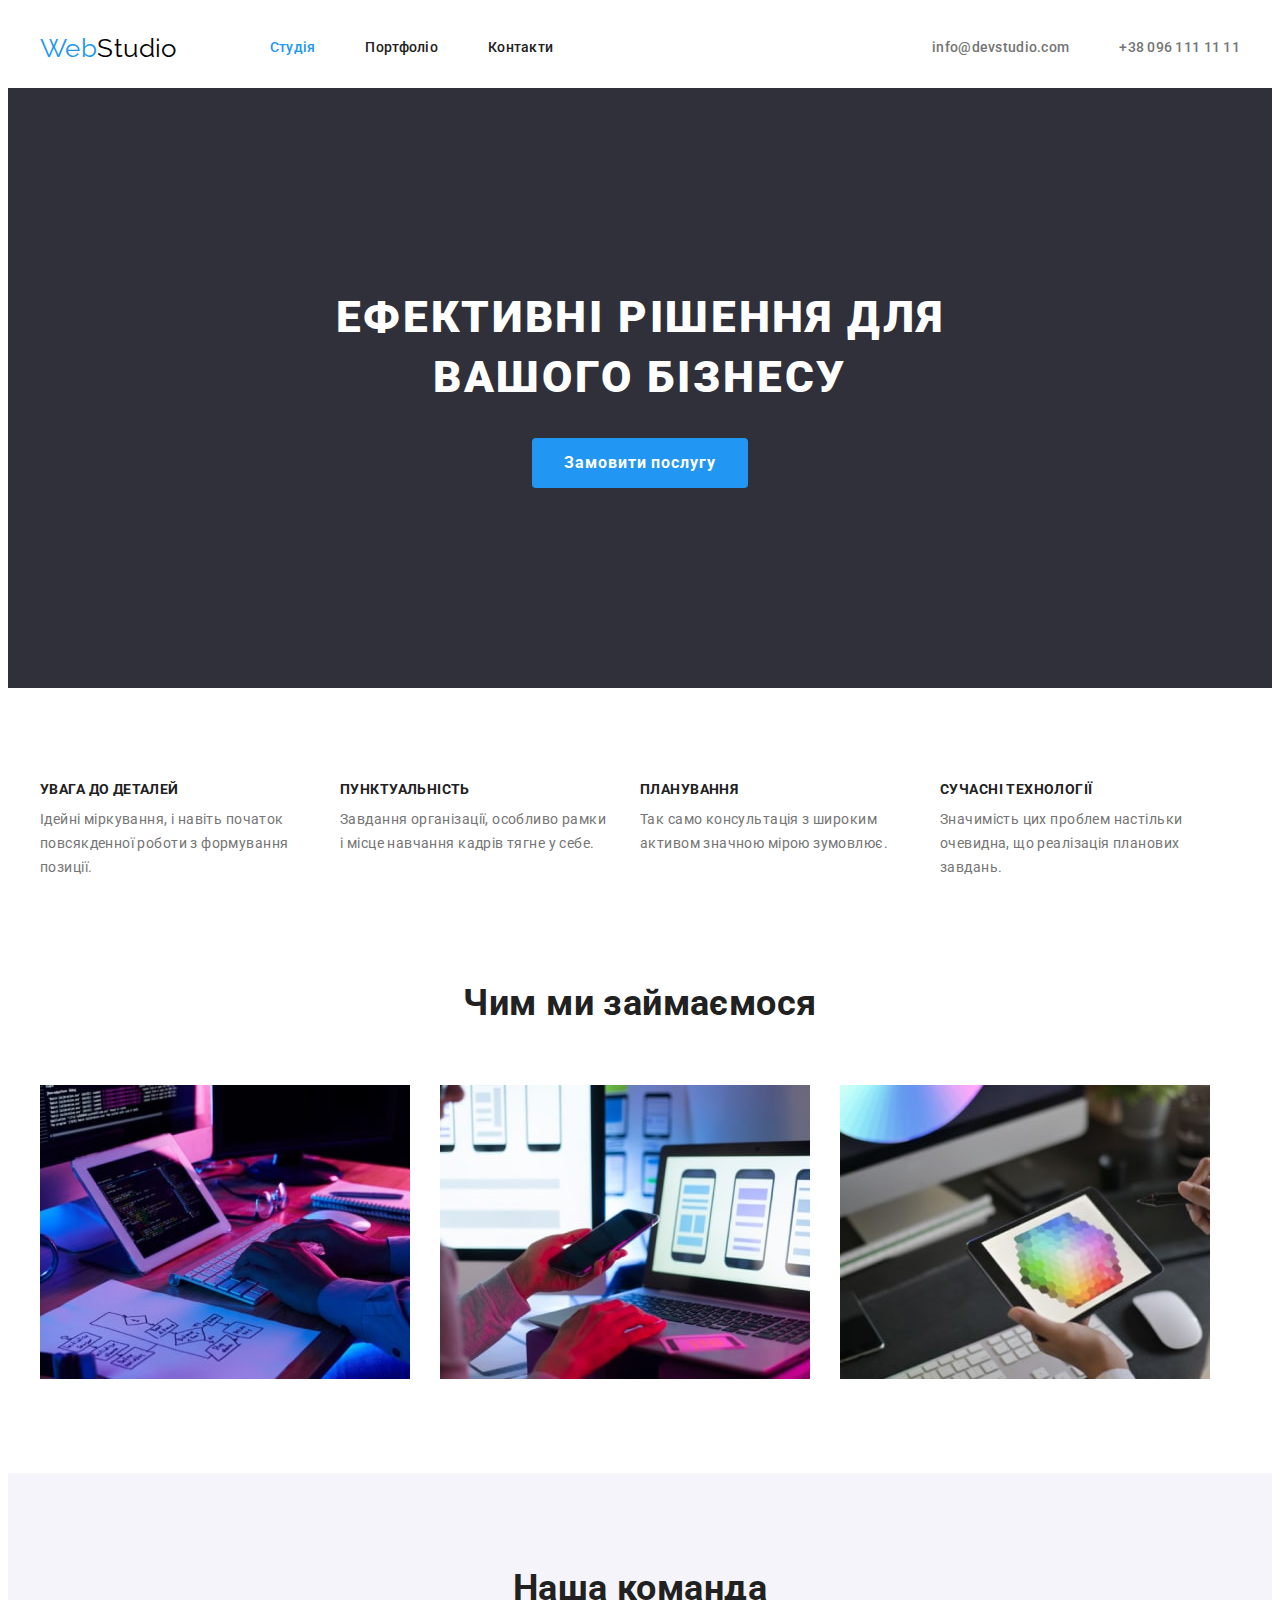
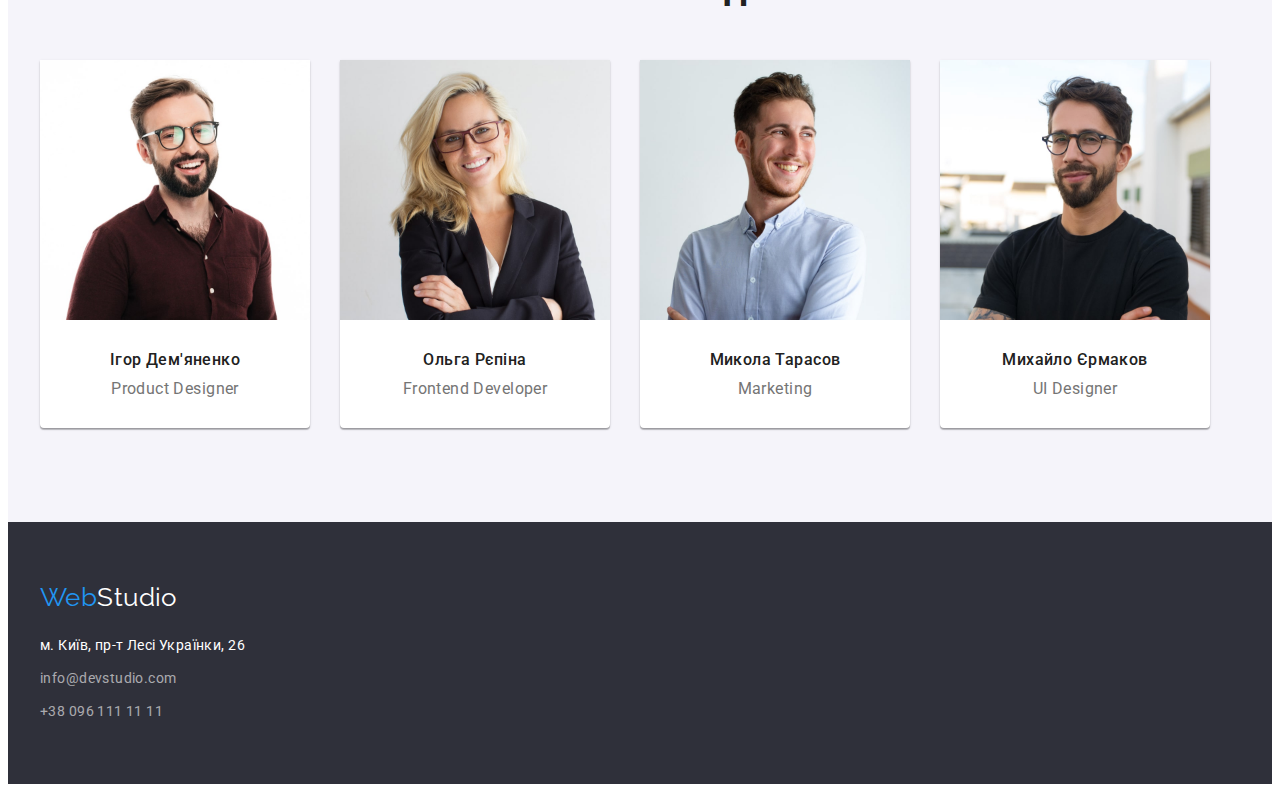
==== index.html @ bdfcc56a "Initial commit" ====
<!DOCTYPE html>
<html lang="uk">
<head>
  <meta charset="UTF-8">
  <meta http-equiv="X-UA-Compatible" content="IE=edge">
  <meta name="viewport" content="width=device-width, initial-scale=1.0">
  <title>WebStudio</title>
  <!-- шрифти -->
  <link rel="stylesheet" href="https://fonts.googleapis.com/css2?family=Raleway:wght@700&family=Roboto:wght@400;500;700;900&display=swap">
<!-- нормалізатор -->
<link rel="stylesheet" href="https://cdnjs.cloudflare.com/ajax/libs/modern-normalize/1.1.0/modern-normalize.min.css" integrity="sha512-wpPYUAdjBVSE4KJnH1VR1HeZfpl1ub8YT/NKx4PuQ5NmX2tKuGu6U/JRp5y+Y8XG2tV+wKQpNHVUX03MfMFn9Q==" crossorigin="anonymous" referrerpolicy="no-referrer" />
  <!-- стилі -->
<link rel="stylesheet" href="./css/styles.css" />
</head>
<body>
  <!-- Шапка сайту -->
    <header>
      <div class="container header">
        <a href="" lang="en" class="logo">Web<span class="logo-header">Studio</span></a>
      <nav> 
        <ul class="site-nav list">
          <li class="item"><a class="link current" href="./index.html">Студія</a></li>
          <li class="item"><a class="link" href="./portfolio.html">Портфоліо</a></li>
          <li class="item"><a class="link " href="">Контакти</a></li>
        </ul>
      </nav>
      <ul class="contacts list">
        <li class="contact"><a href="mailto:info@devstudio.com">info@devstudio.com</a></li>
        <li class="contact"> <a href="tel:+380961111111">+38 096 111 11 11</a></li>
      </ul>
      </div>   
  </header>
  <main>
    <!--герой-->
    <section class="hero">
      <div class="container">
      <h1 class="hero-title">Ефективні рішення для вашого бізнесу</h1>
      <button class="hero-button" type="button">Замовити послугу</button>
    </div>
    </section>
    <!--переваги-->
    <section class="section">
      <div class="container">
      <h2 class="visually-hidden">Переваги</h2>
      <ul class="benefits list">
        <li class="benefits-list">
          <h3 class="title">УВАГА ДО ДЕТАЛЕЙ</h3>
          <p class="text">Ідейні міркування, і навіть початок повсякденної роботи з формування позиції.</p>
        </li>
        <li class="benefits-list">
          <h3 class="title">ПУНКТУАЛЬНІСТЬ</h3>
          <p class="text">Завдання організації, особливо рамки і місце навчання кадрів тягне у себе.</p>
        </li>
        <li class="benefits-list">
          <h3 class="title">ПЛАНУВАННЯ</h3>
          <p class="text">Так само консультація з широким активом значною мірою зумовлює.</p>
        </li>
        <li class="benefits-list">
          <h3 class="title">СУЧАСНІ ТЕХНОЛОГІЇ</h3>
          <p class="text">Значимість цих проблем настільки очевидна, що реалізація планових завдань.</p>
        </li>
      </ul>
    </div>
    </section>
    <!--чим займаємось-->
    <section class="section no-padding">
      <div class="container">
      <h2 class="section-title">Чим ми займаємося</h2>
      <ul class="work-list list">
        <li class="work"><img  src="./images/work1.jpg" alt="робота1" width="370" height="294"></li>
        <li class="work"><img  src="./images/work2.jpg" alt="робота2" width="370" height="294"></li>
        <li class="work"><img  src="./images/work3.jpg" alt="робота3" width="370" height="294"></li>
      </ul>
    </div>
    </section>
    <!--співробітники-->
    <section class="section team">
      <div class="container">
      <h2 class="section-title">Наша команда</h2>
      <ul class="workers list">
        <li class="workers-job">
          <img  src="./images/worker1.jpg" alt="Ігор Дем'яненко" width="270" height="260">
          <div class="worker">
          <h3 class="title">Ігор Дем'яненко</h3>
          <p class="text" lang="en">Product Designer</p>
          </div>
        </li>
        <li class="workers-job">
          <img  src="./images/worker2.jpg" alt="Ольга Рєпіна" width="270" height="260">
          <div class="worker">
          <h3 class="title">Ольга Рєпіна</h3>
          <p class="text" lang="en">Frontend Developer</p>
        </div>
        </li>
        <li class="workers-job">
          <img  src="./images/worker3.jpg" alt="Микола Тарасов" width="270" height="260">
          <div class="worker">
          <h3 class="title">Микола Тарасов</h3>
          <p class="text" lang="en">Marketing</p>
        </div>
        </li>
        <li class="workers-job">
          <img  src="./images/worker4.jpg" alt="Михайло Єрмаков" width="270" height="260">
          <div class="worker">
          <h3 class="title">Михайло Єрмаков</h3>
          <p class="text" lang="en">UI Designer</p>
        </div>
        </li>
      </ul>
    </div>
    </section>
  </main>
  <footer>
  <footer class="footer list">
    <div class="container">
    <a href="" lang="en" class="logo">Web<span class="logo-footer">Studio</span></a>
    <address>
      <p class="address">м. Київ, пр-т Лесі Українки, 26</p>
      <ul class="footer-address list">
        <li class="mailto"><a href="mailto:info@devstudio.com">info@devstudio.com</a></li>
        <li> <a href="tel:+380961111111">+38 096 111 11 11</a></li>
      </ul>
    </address>
  </div>
  </footer>
</body>
</html>
---- css/styles.css ----
:root {
  --primary-text-color: #212121;
  --title-text-color: #757575;
  --accent-color: #2196F3;
  --second-text-color: #FFFFFF;
  --primary-background-color: #FFFFFF;
  --accent-background-color: #2F303A;
  --second-background-color: #F5F4FA;
}
body {
  background-color: var(--primary-background-color);
  color: var(--primary-text-color);
  font-family: Roboto, sans-serif;
font-size: 14px;
line-height: 1.71;
  letter-spacing: 0.03em;
}
h1, h2, h3, p {
  padding: 0;
  margin: 0;
}
.list {
  list-style: none;
  padding: 0;
  margin: 0;
}
.container {
  width: 1200px;
  padding-left: 15px;
  padding-right: 15px;
  margin: 0 auto;
}
img {
  display: block;
  max-width: 100%;
  height: auto;
}
/* шапка сайту */
.line {
  border-bottom: 1px solid #ECECEC;
  box-shadow: rgba(0, 0, 0, 0.25);
}
.header {
  display: flex;
  align-items: center; 
}
.logo {
color: var(--accent-color);
text-decoration: none;
font-family: 'Raleway';
font-size: 26px;
line-height: 1.19;
}
.logo-header {
  color: #000000;
  padding-top: 24px;
  padding-bottom: 25px;
}
/* навігація */
.site-nav {
  display: flex;
  margin-left: 93px;
}
.site-nav .item + .item {
  margin-left: 50px;
}
.site-nav .link {
  display: block;
  padding-top: 32px;
  padding-bottom: 32px;

  color: var(--primary-text-color);
  text-decoration: none;
  font-weight: 500;
  line-height: 1.14;
  letter-spacing: 0.02em;
}
.site-nav .link:hover, 
.site-nav .link:focus {
  color: var(--accent-color);
}
.site-nav .link.current {
  color: var(--accent-color);
}
.contacts {
  display: flex;
  margin-left: auto;
}

.contacts .contact + .contact {
  margin-left: 50px;
}
.contacts a {
  display: block;
padding-top: 32px;
padding-bottom: 32px;

  color: var(--title-text-color);
  text-decoration: none;
font-weight: 500;
line-height: 1.14;
letter-spacing: 0.02em;
}
.contacts a:hover,
.contacts a:focus {
  color: var(--accent-color);
}
/* герой */
.section {
  padding: 94px 0;
}
.section.no-padding {
padding-top: 0;
}
.hero {
  background-color: var(--accent-background-color);
  text-align: center;
  padding-top: 200px;
  padding-bottom: 200px;
}
.hero-title {
margin-left: auto;
margin-right: auto;
width: 696px;

  text-align: center;
  color: #FFFFFF;
  font-weight: 900;
font-size: 44px;
line-height: 1.36;
letter-spacing: 0.06em;
text-transform: uppercase;
margin-bottom: 30px;
}
.hero-button {
  color: var(--second-text-color);
  background-color: var(--accent-color);
  cursor: pointer;
  font-family: inherit;
  font-weight: 700;
font-size: 16px;
line-height: 1.88;
letter-spacing: 0.06em;
text-align: center;
min-width: 216px;;
border-radius: 4px;
padding: 10px 32px;
border: 0 solid transparent;
}
.hero-button:hover,
.hero-button:focus {
  color: var(--primary-text-color);
  background-color: var(--second-background-color);
}

/* переваги */
.visually-hidden{
  position: absolute;
  white-space: nowrap;
  width: 1px;
  height: 1px;
  overflow: hidden;
  border: 0;
  padding: 0;
  clip: rect(0 0 0 0);
  clip-path: inset(50%);
  margin: -1px;
}
.section-title {
  color: var(--primary-text-color);
font-size: 36px;
text-align: center;
margin-bottom: 50px;
}
.benefits {
  display: flex;
  /* flex-wrap: wrap; */
} 
.benefits-list {
  width: 270px;
}
.benefits .benefits-list + .benefits-list{
  margin-left: 30px;
}
.benefits .title {
  color: var(--primary-text-color);
  font-size: 14px;
  line-height: 1.14;
  margin-bottom: 10px;
}
.benefits .text {
color: var(--title-text-color);
}

/* чим займаємось */
.work-list {
  display: flex;
}
.work-list .work:not(:last-child) {
  margin-right: 30px;
}
/* співробітники */

.team {
  background-color: var(--second-background-color);
  text-align: center;
  font-size: 16px;
  line-height: 1.19;
}
.workers {
  display: flex;
  flex-wrap: wrap;
}
.workers-job {
background-color: var(--primary-background-color);
width: 270px;
box-shadow: 0px 1px 3px rgba(0, 0, 0, 0.12), 0px 1px 1px rgba(0, 0, 0, 0.14), 0px 2px 1px rgba(0, 0, 0, 0.2);
border-radius: 0px 0px 4px 4px;
}
.workers-job:not(:last-child) {
  margin-right: 30px;
}
.workers .worker {
padding-top: 30px;
padding-bottom: 30px;
}
.workers .title {
  color: var(--primary-text-color);
  font-weight: 500;
  font-size: 16px;
  margin-bottom: 10px;
}
.workers .text {
  color: var(--title-text-color);
}
/* портфоліо */
.auth-nav {
  display: flex;
  align-items: center;
  margin-bottom: 50px;
  justify-content: center;
}
.auth-nav  .nav + .nav {
  margin-left: 8px;
}
.button {
  color: var(--primary-text-color);
  background-color: var(--second-background-color);
  cursor: pointer;
  font-family: inherit;
font-weight: 500;
font-size: 16px;
line-height: 1.62;
letter-spacing: 0.03em;
text-align: center;
min-width: 73px;;
border-radius: 4px;
padding: 6px 22px;
border: 0 solid transparent;
}
.button:hover, 
.button:focus {
  color: var(--second-text-color);
  background-color: var(--accent-color);
}
.example {
  display: flex;
  flex-wrap: wrap;
  text-align: left;
}
.example-job {
  width: 370px;
  background-color: var(--primary-background-color);
  border: 1px solid #EEEEEE;
}
.example-job .content {
padding: 20px 24px;
}
.example-job:not(:nth-child(3n)) {
  margin-right: 30px;
}
.example-job:not(:nth-last-child(-n + 3)) {
  margin-bottom: 30px;
}
.example .title {
  color: var(--primary-text-color);
font-size: 18px;
line-height: 2;
letter-spacing: 0.06em;
margin-bottom: 4px;
}
.example .text {
font-size: 16px;
line-height: 1.88;
color: var(--title-text-color);
}
/* футер */
.footer {
  background-color: var(--accent-background-color);
  padding-top: 60px;
  padding-bottom: 60px;
}
.logo-footer {
  color: var(--second-text-color);
  text-decoration: none;
}
.address {
  color: var(--second-text-color);
  font-style: normal;
  line-height: 1.71;
  margin-top: 20px ;
  margin-bottom: 9px;
}

.footer-address a {
  color: rgba(255, 255, 255, 0.6);
  text-decoration: none;
  font-style: normal;
  line-height: 1.71;
}
.footer-address .mailto {
  margin-bottom: 9px;
}
.footer-address a:hover,
.footer-address a:focus {
  color: var(--accent-color);
}
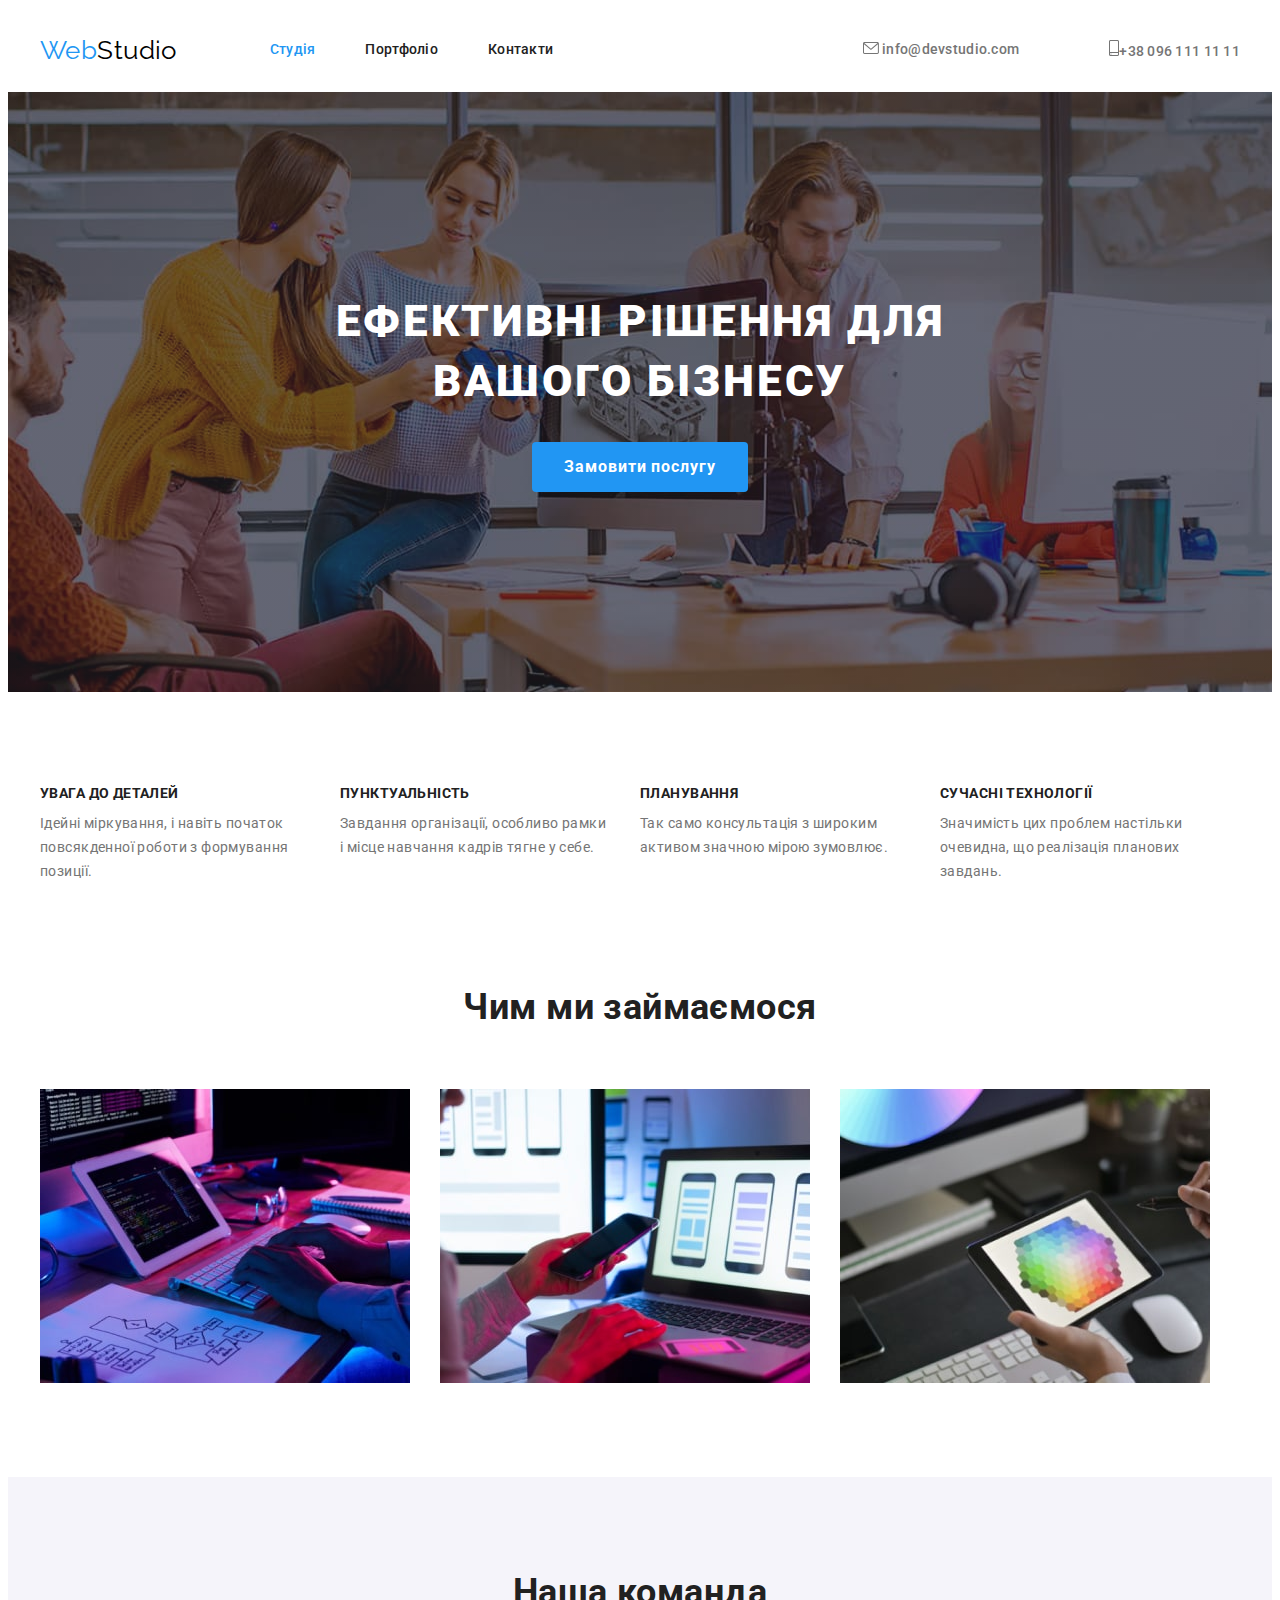
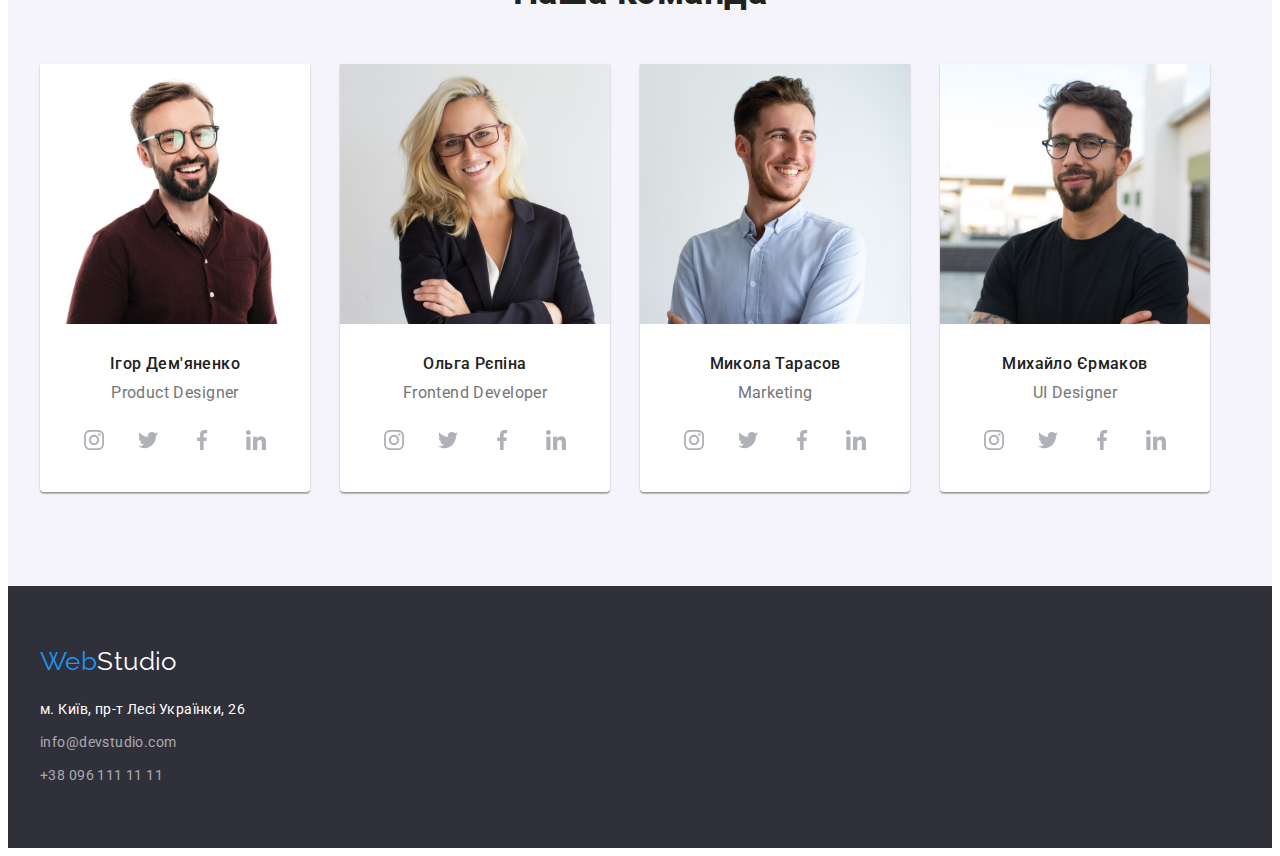
==== commit 3281fb99: "додає іконки" ====
--- a/index.html
+++ b/index.html
@@ -25,8 +25,15 @@
         </ul>
       </nav>
       <ul class="contacts list">
-        <li class="contact"><a href="mailto:info@devstudio.com">info@devstudio.com</a></li>
-        <li class="contact"> <a href="tel:+380961111111">+38 096 111 11 11</a></li>
+        <li class="contact"><a href="mailto:info@devstudio.com">
+          <svg class="envelopep" width="16" height="12">
+          <use href="/images/icons.svg#icon-envelopep-hover"></use>
+        </svg> info@devstudio.com</a></li>
+        <li class="contact"> <a href="tel:+380961111111">
+          <svg class="smartphone" width="10" height="16">
+          <use href="/images/icons.svg#icon-smartphone"></use>
+        </svg>+38 096 111 11 11</a>
+        </li>
       </ul>
       </div>   
   </header>
@@ -83,6 +90,60 @@
           <div class="worker">
           <h3 class="title">Ігор Дем'яненко</h3>
           <p class="text" lang="en">Product Designer</p>
+          <ul class="socials list">
+            <li class="socials-item">
+              <a
+                class="socials-link link"
+                href="https://instagram.com"
+                target="_blank"
+                rel="noopener noreferrer"
+                aria-label="instagram icon"
+              >
+                <svg class="socials-icon" width="20" height="20">
+                  <use href="./images/icons.svg#icon-instagram"></use>
+                </svg>
+              </a>
+            </li>
+            <li class="socials-item">
+              <a
+                class="socials-link link"
+                href="https://twitter.com"
+                aria-label="Twitter icon"
+                target="_blank"
+                rel="noopener noreferrer"
+              >
+                <svg class="socials-icon" width="20" height="20">
+                  <use href="./images/icons.svg#icon-twitter"></use>
+                </svg>
+              </a>
+            </li>
+            <li class="socials-item">
+              <a
+                class="socials-link link"
+                href="https://facebook.com"
+                aria-label="Facebook icon"
+                target="_blank"
+                rel="noopener noreferrer"
+              >
+                <svg class="socials-icon" width="20" height="20">
+                  <use href="./images/icons.svg#icon-facebook"></use>
+                </svg>
+              </a>
+            </li>
+            <li class="socials-item">
+              <a
+                class="socials-link link"
+                href="https://linkedin.com"
+                aria-label="LinkedIn icon"
+                target="_blank"
+                rel="noopener noreferrer"
+              >
+                <svg class="socials-icon" width="20" height="20">
+                  <use href="./images/icons.svg#icon-linkedin"></use>
+                </svg>
+              </a>
+            </li>
+          </ul>
           </div>
         </li>
         <li class="workers-job">
@@ -90,6 +151,60 @@
           <div class="worker">
           <h3 class="title">Ольга Рєпіна</h3>
           <p class="text" lang="en">Frontend Developer</p>
+          <ul class="socials list">
+            <li class="socials-item">
+              <a
+                class="socials-link link"
+                href="https://instagram.com"
+                target="_blank"
+                rel="noopener noreferrer"
+                aria-label="instagram icon"
+              >
+                <svg class="socials-icon" width="20" height="20">
+                  <use href="./images/icons.svg#icon-instagram"></use>
+                </svg>
+              </a>
+            </li>
+            <li class="socials-item">
+              <a
+                class="socials-link link"
+                href="https://twitter.com"
+                aria-label="Twitter icon"
+                target="_blank"
+                rel="noopener noreferrer"
+              >
+                <svg class="socials-icon" width="20" height="20">
+                  <use href="./images/icons.svg#icon-twitter"></use>
+                </svg>
+              </a>
+            </li>
+            <li class="socials-item">
+              <a
+                class="socials-link link"
+                href="https://facebook.com"
+                aria-label="Facebook icon"
+                target="_blank"
+                rel="noopener noreferrer"
+              >
+                <svg class="socials-icon" width="20" height="20">
+                  <use href="./images/icons.svg#icon-facebook"></use>
+                </svg>
+              </a>
+            </li>
+            <li class="socials-item">
+              <a
+                class="socials-link link"
+                href="https://linkedin.com"
+                aria-label="LinkedIn icon"
+                target="_blank"
+                rel="noopener noreferrer"
+              >
+                <svg class="socials-icon" width="20" height="20">
+                  <use href="./images/icons.svg#icon-linkedin"></use>
+                </svg>
+              </a>
+            </li>
+          </ul>
         </div>
         </li>
         <li class="workers-job">
@@ -97,6 +212,60 @@
           <div class="worker">
           <h3 class="title">Микола Тарасов</h3>
           <p class="text" lang="en">Marketing</p>
+          <ul class="socials list">
+            <li class="socials-item">
+              <a
+                class="socials-link link"
+                href="https://instagram.com"
+                target="_blank"
+                rel="noopener noreferrer"
+                aria-label="instagram icon"
+              >
+                <svg class="socials-icon" width="20" height="20">
+                  <use href="./images/icons.svg#icon-instagram"></use>
+                </svg>
+              </a>
+            </li>
+            <li class="socials-item">
+              <a
+                class="socials-link link"
+                href="https://twitter.com"
+                aria-label="Twitter icon"
+                target="_blank"
+                rel="noopener noreferrer"
+              >
+                <svg class="socials-icon" width="20" height="20">
+                  <use href="./images/icons.svg#icon-twitter"></use>
+                </svg>
+              </a>
+            </li>
+            <li class="socials-item">
+              <a
+                class="socials-link link"
+                href="https://facebook.com"
+                aria-label="Facebook icon"
+                target="_blank"
+                rel="noopener noreferrer"
+              >
+                <svg class="socials-icon" width="20" height="20">
+                  <use href="./images/icons.svg#icon-facebook"></use>
+                </svg>
+              </a>
+            </li>
+            <li class="socials-item">
+              <a
+                class="socials-link link"
+                href="https://linkedin.com"
+                aria-label="LinkedIn icon"
+                target="_blank"
+                rel="noopener noreferrer"
+              >
+                <svg class="socials-icon" width="20" height="20">
+                  <use href="./images/icons.svg#icon-linkedin"></use>
+                </svg>
+              </a>
+            </li>
+          </ul>
         </div>
         </li>
         <li class="workers-job">
@@ -104,6 +273,60 @@
           <div class="worker">
           <h3 class="title">Михайло Єрмаков</h3>
           <p class="text" lang="en">UI Designer</p>
+          <ul class="socials list">
+            <li class="socials-item">
+              <a
+                class="socials-link link"
+                href="https://instagram.com"
+                target="_blank"
+                rel="noopener noreferrer"
+                aria-label="instagram icon"
+              >
+                <svg class="socials-icon" width="20" height="20">
+                  <use href="./images/icons.svg#icon-instagram"></use>
+                </svg>
+              </a>
+            </li>
+            <li class="socials-item">
+              <a
+                class="socials-link link"
+                href="https://twitter.com"
+                aria-label="Twitter icon"
+                target="_blank"
+                rel="noopener noreferrer"
+              >
+                <svg class="socials-icon" width="20" height="20">
+                  <use href="./images/icons.svg#icon-twitter"></use>
+                </svg>
+              </a>
+            </li>
+            <li class="socials-item">
+              <a
+                class="socials-link link"
+                href="https://facebook.com"
+                aria-label="Facebook icon"
+                target="_blank"
+                rel="noopener noreferrer"
+              >
+                <svg class="socials-icon" width="20" height="20">
+                  <use href="./images/icons.svg#icon-facebook"></use>
+                </svg>
+              </a>
+            </li>
+            <li class="socials-item">
+              <a
+                class="socials-link link"
+                href="https://linkedin.com"
+                aria-label="LinkedIn icon"
+                target="_blank"
+                rel="noopener noreferrer"
+              >
+                <svg class="socials-icon" width="20" height="20">
+                  <use href="./images/icons.svg#icon-linkedin"></use>
+                </svg>
+              </a>
+            </li>
+          </ul>
         </div>
         </li>
       </ul>
--- a/css/styles.css
+++ b/css/styles.css
@@ -6,6 +6,7 @@
   --primary-background-color: #FFFFFF;
   --accent-background-color: #2F303A;
   --second-background-color: #F5F4FA;
+  --hero-background-color: #C4C4C4;
 }
 body {
   background-color: var(--primary-background-color);
@@ -84,7 +85,9 @@
 }
 .contacts {
   display: flex;
+  gap: 40px;
   margin-left: auto;
+  align-items: center;
 }
 
 .contacts .contact + .contact {
@@ -105,6 +108,21 @@
 .contacts a:focus {
   color: var(--accent-color);
 }
+
+.contact {
+  display: flex;
+  align-items: center;
+  gap: 10px;
+}
+
+.envelopep, .smartphone {
+  fill: currentColor;
+}
+/* .header-group {
+  display: flex;
+  align-items: center;
+  gap: 40px;
+} */
 /* герой */
 .section {
   padding: 94px 0;
@@ -113,10 +131,21 @@
 padding-top: 0;
 }
 .hero {
-  background-color: var(--accent-background-color);
+  max-width: 1600px;
+  background-color: var(--hero-background-color);
+  background-image: linear-gradient(to right, rgba(47, 48, 58, 0.4), 
+  rgba(47, 48, 58, 0.4)),
+  url(../images/hero.jpg);
+  background-repeat: no-repeat;
+  background-position: center;
+  background-size: cover;
+
+  margin: auto;
   text-align: center;
   padding-top: 200px;
   padding-bottom: 200px;
+
+  
 }
 .hero-title {
 margin-left: auto;
@@ -233,6 +262,35 @@
 .workers .text {
   color: var(--title-text-color);
 }
+
+.socials {
+  display: flex;
+  justify-content: center;
+  align-items: center;
+  gap: 10px;
+  margin-top: 16px;
+}
+
+.socials-link {
+  display: flex;
+  justify-content: center;
+  align-items: center;
+  width: 44px;
+  height: 44px;
+  border-radius: 50%;
+  background-color: var(--primary-background-color);
+  color: #AFB1B8;
+}
+
+.socials-link:hover,
+.socials-link:focus {
+  background-color: var(--accent-color);
+  color: var(--primary-background-color);
+}
+
+.socials-icon {
+  fill: currentColor;
+}
 /* портфоліо */
 .auth-nav {
   display: flex;
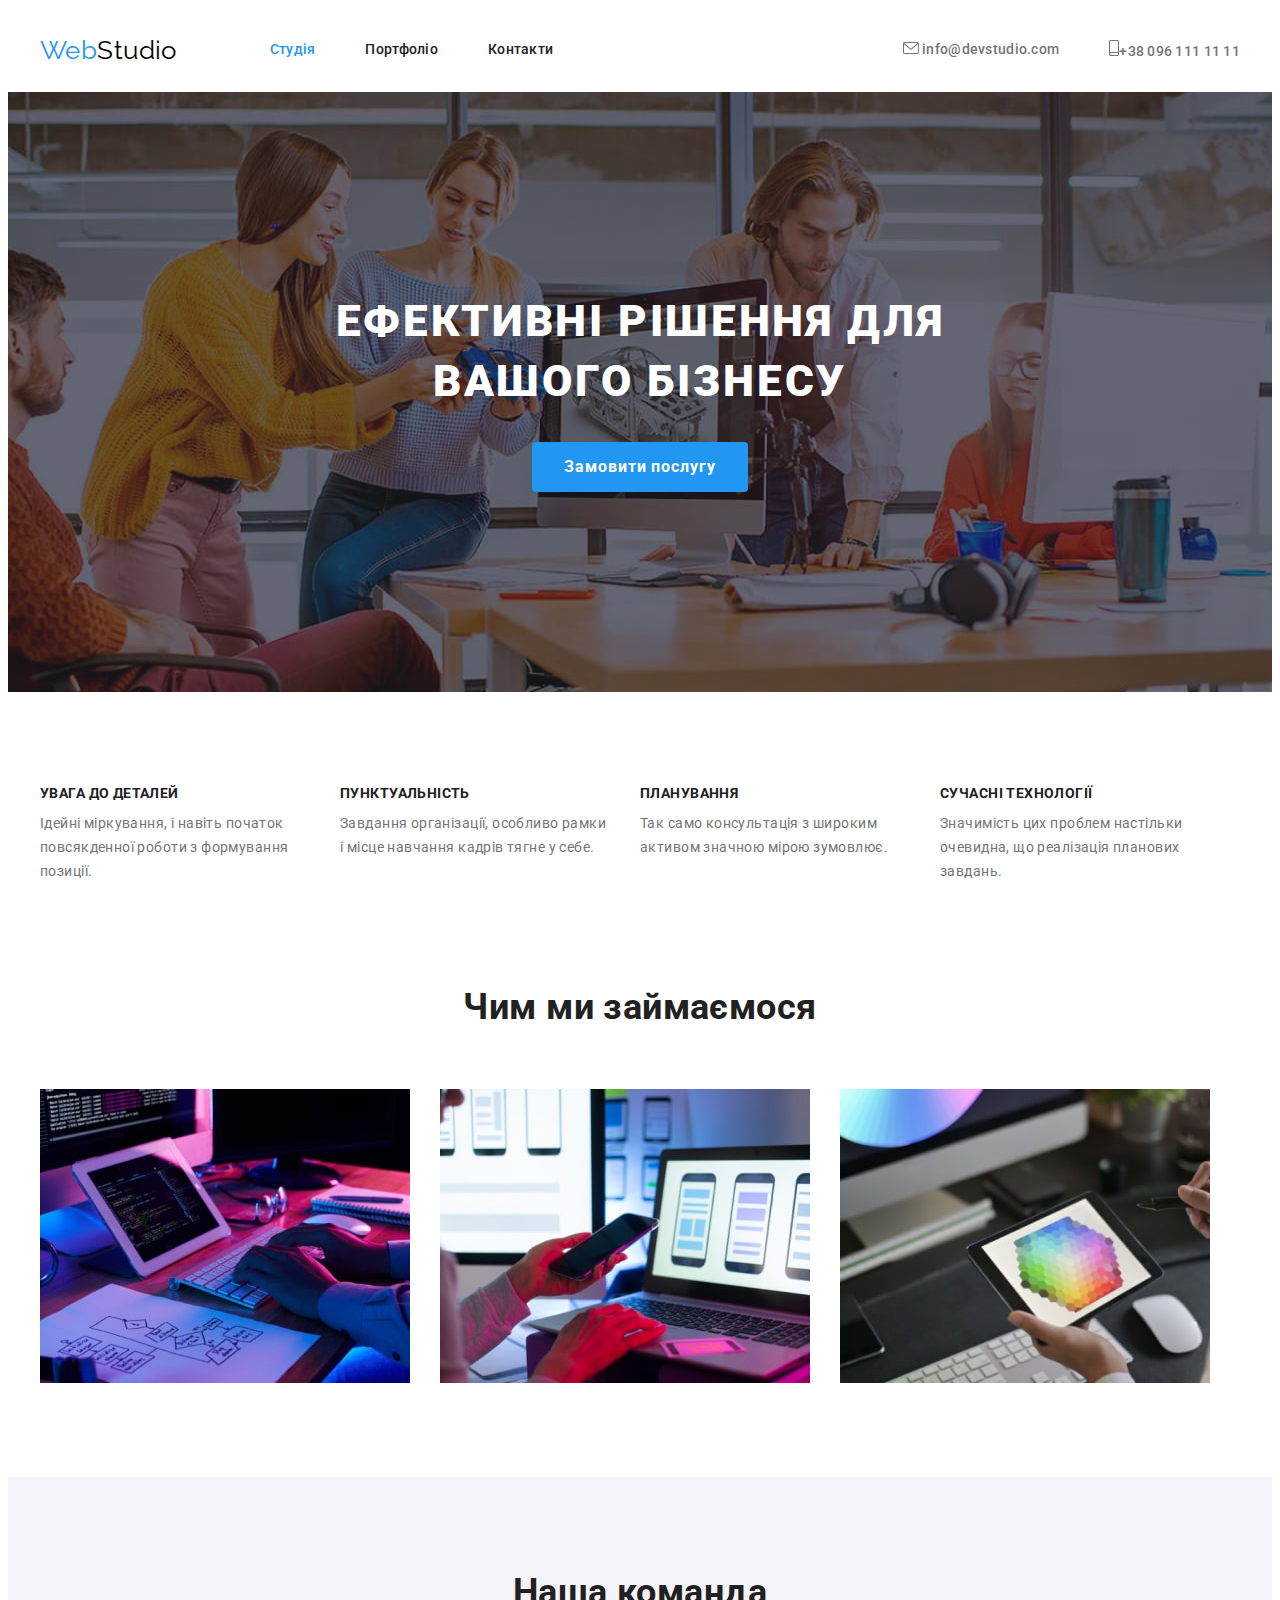
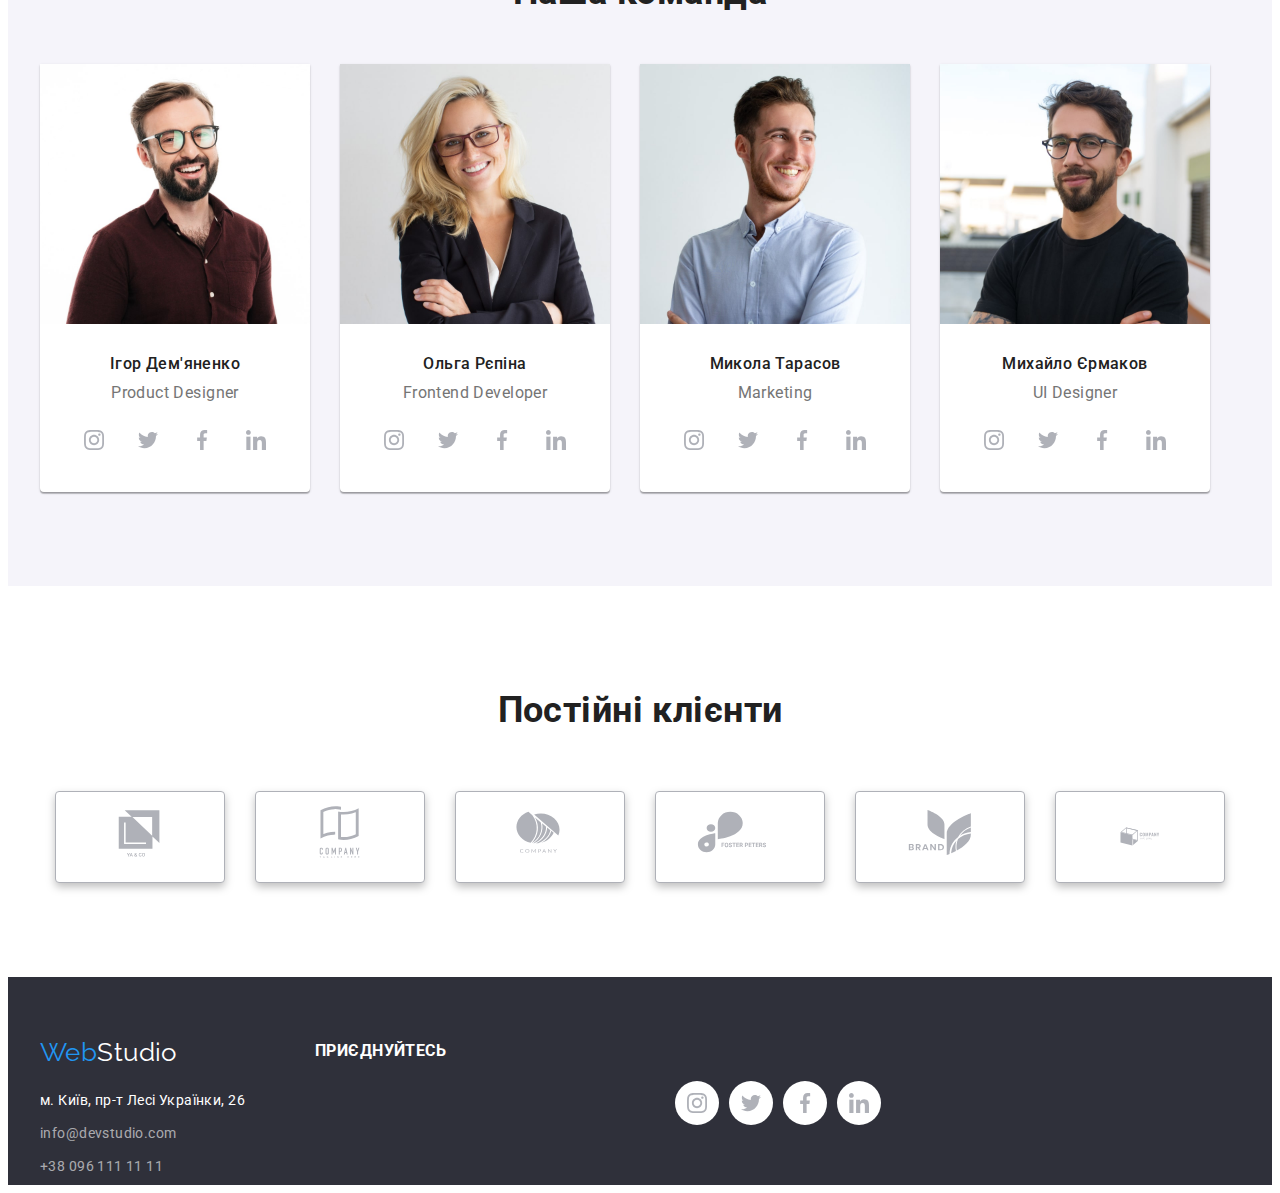
==== commit 55d8b85b: "додає секцію" ====
--- a/index.html
+++ b/index.html
@@ -332,10 +332,67 @@
       </ul>
     </div>
     </section>
+    <!-- клієнти -->
+    <section class="section">
+      <div class="container">
+        <h2 class="section-title">Постійні клієнти</h2> 
+        <ul class="clients list">
+          <li class="clients-logo">
+            <a class="client link"
+                href=""
+                target="_blank"
+                rel="noopener noreferrer" >
+                <svg class="client-icon" width="106" height="60">
+                  <use href="./images/icons.svg#icon-logo1"></use>
+                </svg></a></li>
+          <li class="clients-logo">
+            <a class="client link"
+                href=""
+                target="_blank"
+                rel="noopener noreferrer" >
+                <svg class="client-icon" width="106" height="60">
+                  <use href="./images/icons.svg#icon-logo2"></use>
+                </svg></a></li>
+          <li class="clients-logo">
+            <a class="client link"
+                href=""
+                target="_blank"
+                rel="noopener noreferrer" >
+                <svg class="client-icon" width="106" height="60">
+                  <use href="./images/icons.svg#icon-logo3"></use>
+                </svg></a></li>
+          <li class="clients-logo">
+            <a class="client link"
+                href=""
+                target="_blank"
+                rel="noopener noreferrer" >
+                <svg class="client-icon" width="106" height="60">
+                  <use href="./images/icons.svg#icon-logo4"></use>
+                </svg></a></li>
+          <li class="clients-logo">
+            <a class="client link"
+                href=""
+                target="_blank"
+                rel="noopener noreferrer">
+                <svg class="client-icon" width="106" height="60">
+                  <use href="./images/icons.svg#icon-logo5"></use>
+                </svg></a></li>
+          <li class="clients-logo">
+            <a class="socials-link link"
+                href=""
+                target="_blank"
+                rel="noopener noreferrer" >
+                <svg class="client-icon" width="106" height="60">
+                  <use href="./images/icons.svg#icon-logo6"></use>
+                </svg></a></li>
+        </ul>
+      </div>
+    </section>
   </main>
   <footer>
   <footer class="footer list">
     <div class="container">
+      <div class="footer-contacts">
     <a href="" lang="en" class="logo">Web<span class="logo-footer">Studio</span></a>
     <address>
       <p class="address">м. Київ, пр-т Лесі Українки, 26</p>
@@ -345,6 +402,64 @@
       </ul>
     </address>
   </div>
+    <div class="networks">
+    <h3 class="footer-title title">ПРИЄДНУЙТЕСЬ</h3>
+    <ul class="footer-networks socials list">
+      <li class="socials-item">
+        <a
+          class="socials-link link"
+          href="https://instagram.com"
+          target="_blank"
+          rel="noopener noreferrer"
+          aria-label="instagram icon"
+        >
+          <svg class="socials-icon" width="20" height="20">
+            <use href="./images/icons.svg#icon-instagram"></use>
+          </svg>
+        </a>
+      </li>
+      <li class="socials-item">
+        <a
+          class="socials-link link"
+          href="https://twitter.com"
+          aria-label="Twitter icon"
+          target="_blank"
+          rel="noopener noreferrer"
+        >
+          <svg class="socials-icon" width="20" height="20">
+            <use href="./images/icons.svg#icon-twitter"></use>
+          </svg>
+        </a>
+      </li>
+      <li class="socials-item">
+        <a
+          class="socials-link link"
+          href="https://facebook.com"
+          aria-label="Facebook icon"
+          target="_blank"
+          rel="noopener noreferrer"
+        >
+          <svg class="socials-icon" width="20" height="20">
+            <use href="./images/icons.svg#icon-facebook"></use>
+          </svg>
+        </a>
+      </li>
+      <li class="socials-item">
+        <a
+          class="socials-link link"
+          href="https://linkedin.com"
+          aria-label="LinkedIn icon"
+          target="_blank"
+          rel="noopener noreferrer"
+        >
+          <svg class="socials-icon" width="20" height="20">
+            <use href="./images/icons.svg#icon-linkedin"></use>
+          </svg>
+        </a>
+      </li>
+    </ul>
+    </div>
+  </div>
   </footer>
 </body>
 </html>--- a/css/styles.css
+++ b/css/styles.css
@@ -85,7 +85,6 @@
 }
 .contacts {
   display: flex;
-  gap: 40px;
   margin-left: auto;
   align-items: center;
 }
@@ -291,6 +290,40 @@
 .socials-icon {
   fill: currentColor;
 }
+
+/* постійні клієнти */
+.clients  {
+  display: flex;
+  justify-content: center;
+  align-items: center;
+  gap: 30px;
+  margin-top: 50px;
+}
+
+.clients-logo {
+  display: flex;
+  justify-content: center;
+  align-items: center;
+  box-sizing: border-box;
+  padding: 16px 32px;
+width: 170px;
+height: 92px;
+border: 1px solid #AFB1B8;
+filter: drop-shadow(0px 4px 4px rgba(0, 0, 0, 0.25));
+border-radius: 4px;
+  background-color: var(--primary-background-color);
+  color: #AFB1B8;
+}
+
+.client-icon:hover,
+.client-icon:focus {
+  background-color: var(--primary-background-color);
+  color: var(--accent-color);
+}
+
+.client-icon {
+  fill: currentColor;
+}
 /* портфоліо */
 .auth-nav {
   display: flex;
@@ -384,3 +417,17 @@
   color: var(--accent-color);
 }
 
+.footer-contacts {
+  float: left;
+  margin-right: 70px;
+}
+.footer-networks{
+
+
+}
+.footer-title {
+  color: var(--second-text-color);
+}
+.networks {
+
+}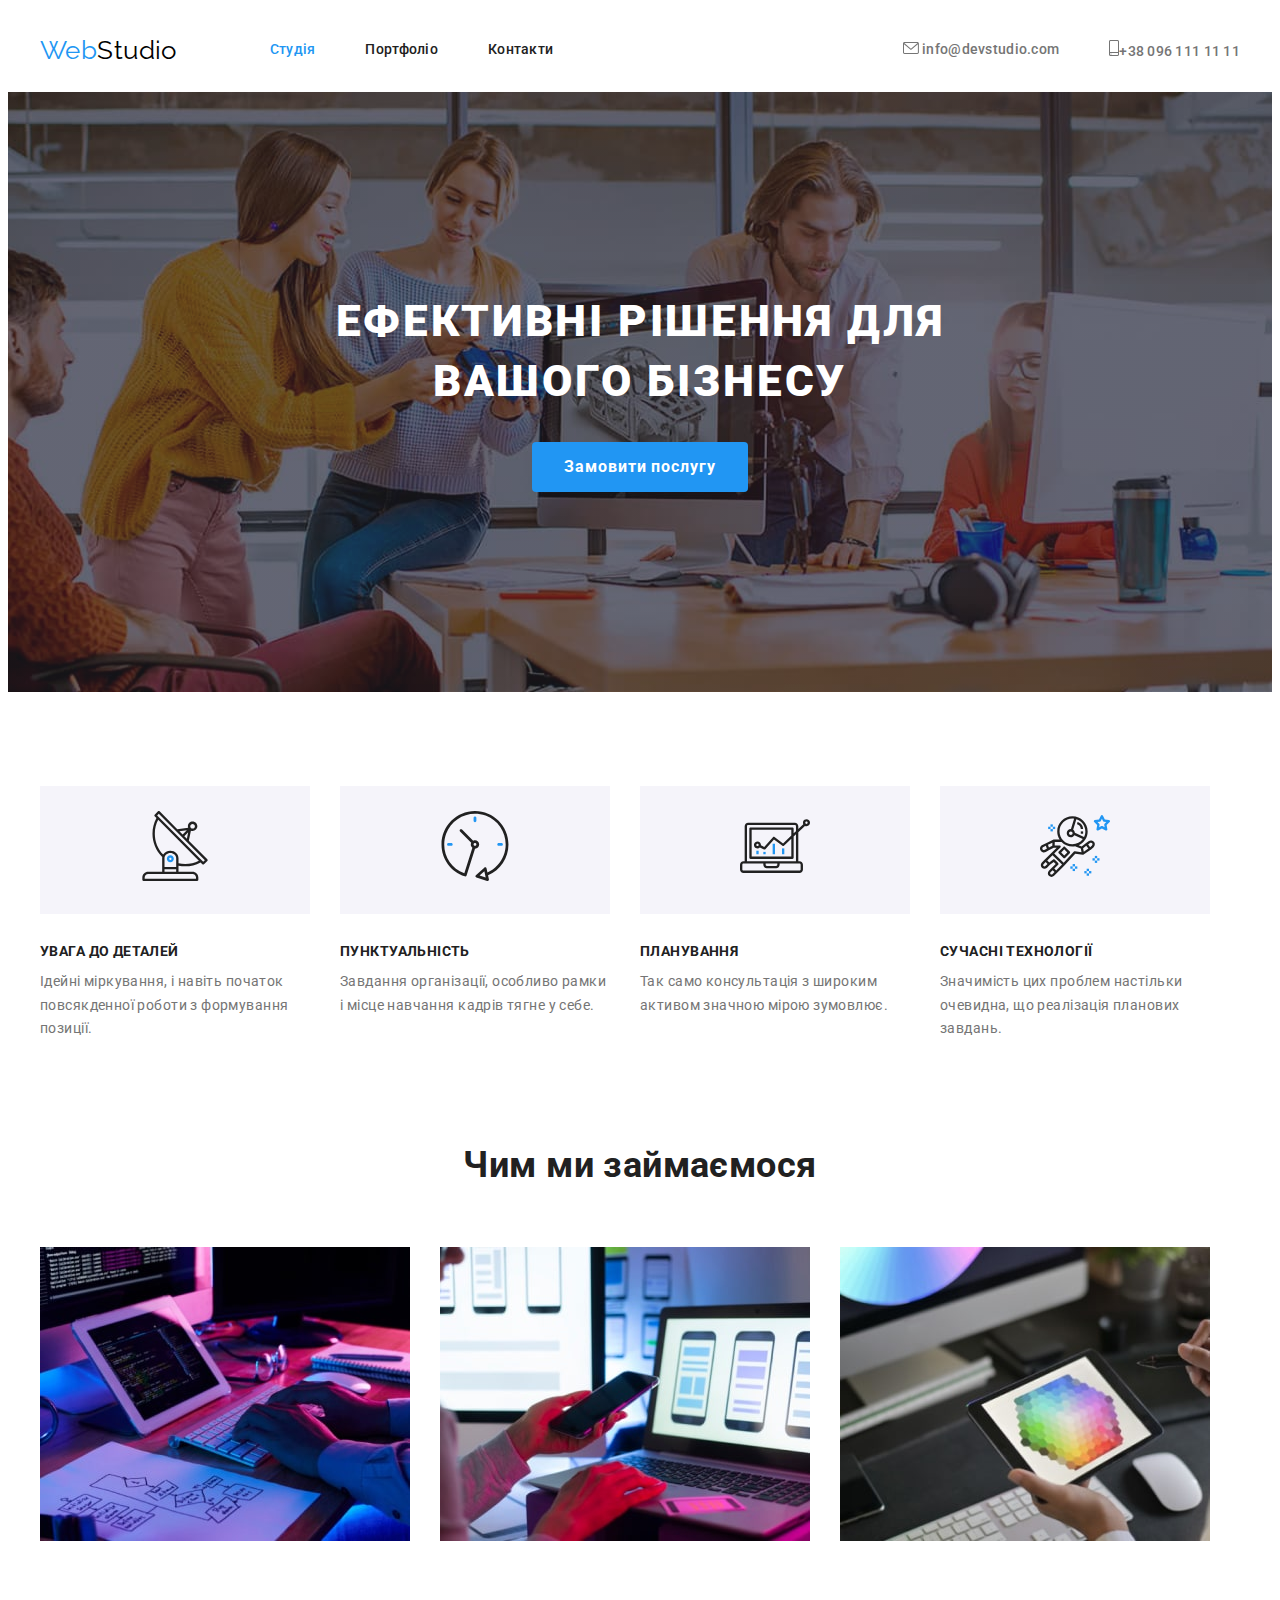
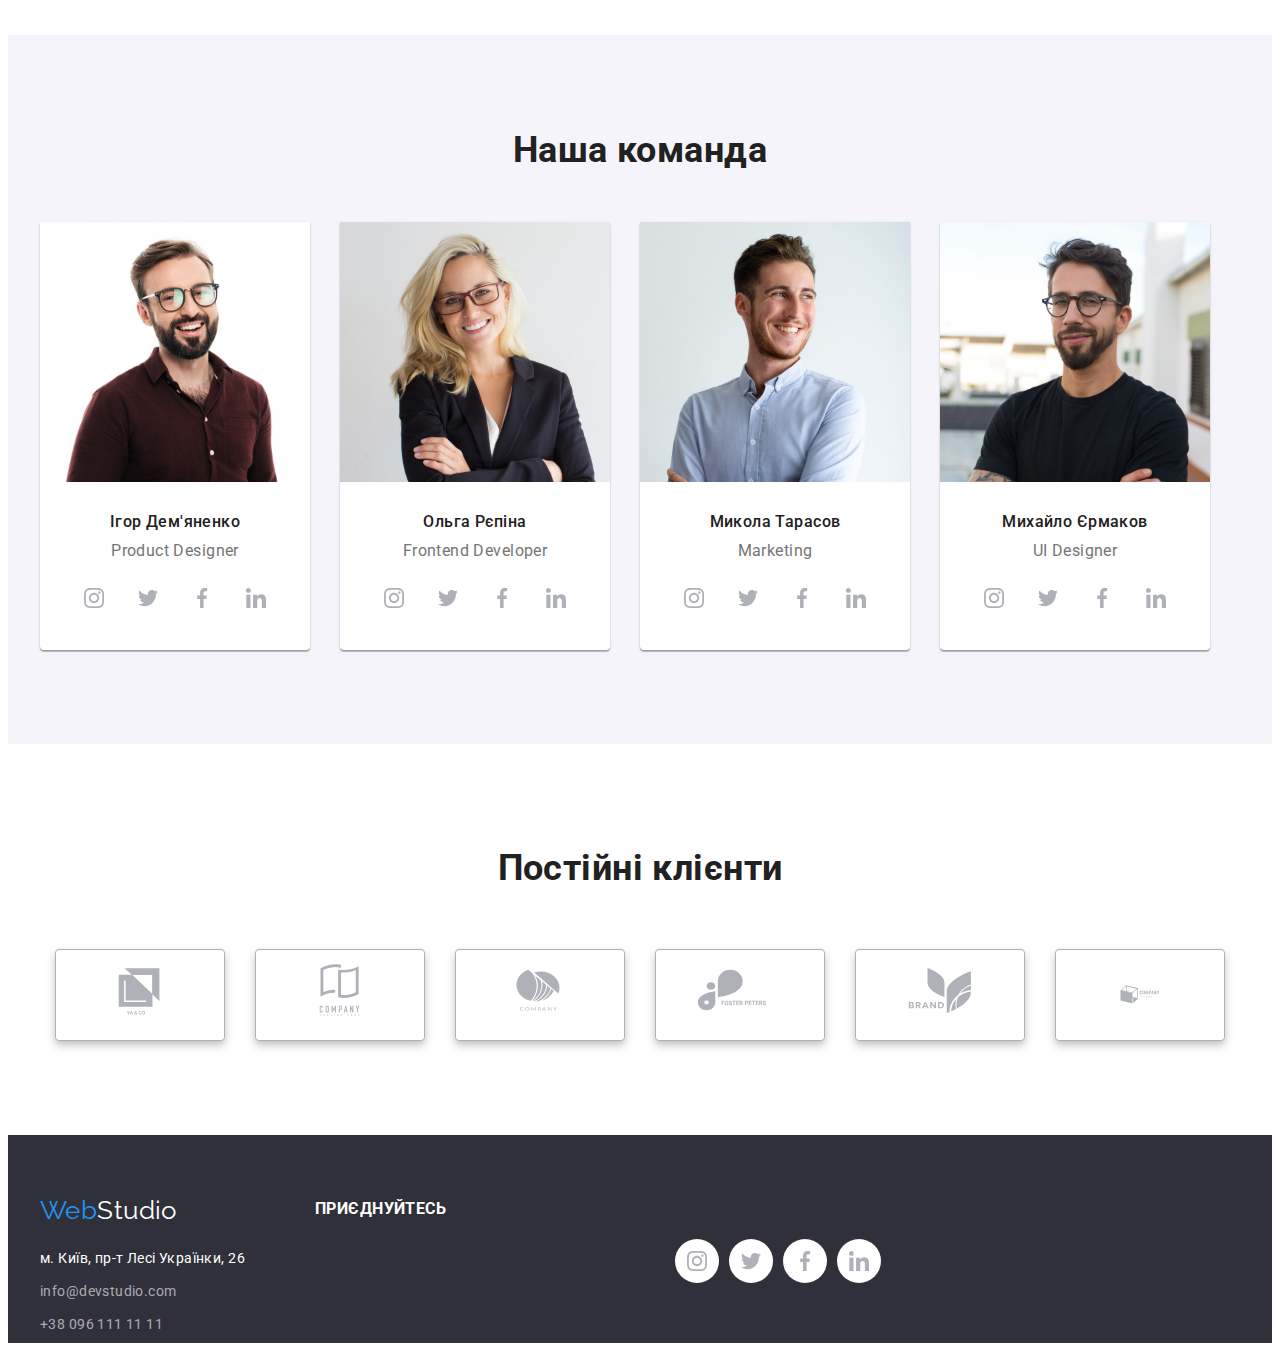
==== commit 5bb23215: "додає іконки" ====
--- a/index.html
+++ b/index.html
@@ -51,18 +51,38 @@
       <h2 class="visually-hidden">Переваги</h2>
       <ul class="benefits list">
         <li class="benefits-list">
+          <div class="benefits-icon">
+            <svg class="icon-antenna" width="70" height="70">
+              <use href="/images/icons.svg#icon-antenna"></use>
+            </svg>
+          </div>
           <h3 class="title">УВАГА ДО ДЕТАЛЕЙ</h3>
           <p class="text">Ідейні міркування, і навіть початок повсякденної роботи з формування позиції.</p>
         </li>
         <li class="benefits-list">
+          <div class="benefits-icon">
+            <svg class="icon-clock" width="70" height="70">
+              <use href="/images/icons.svg#icon-clock"></use>
+            </svg>
+          </div>
           <h3 class="title">ПУНКТУАЛЬНІСТЬ</h3>
           <p class="text">Завдання організації, особливо рамки і місце навчання кадрів тягне у себе.</p>
         </li>
         <li class="benefits-list">
+          <div class="benefits-icon">
+            <svg class="icon-diagram" width="70" height="70">
+              <use href="/images/icons.svg#icon-diagram"></use>
+            </svg>
+          </div>
           <h3 class="title">ПЛАНУВАННЯ</h3>
           <p class="text">Так само консультація з широким активом значною мірою зумовлює.</p>
         </li>
         <li class="benefits-list">
+          <div class="benefits-icon">
+            <svg class="icon-astronaut" width="70" height="70">
+              <use href="/images/icons.svg#icon-astronaut"></use>
+            </svg>
+          </div>
           <h3 class="title">СУЧАСНІ ТЕХНОЛОГІЇ</h3>
           <p class="text">Значимість цих проблем настільки очевидна, що реалізація планових завдань.</p>
         </li>
--- a/css/styles.css
+++ b/css/styles.css
@@ -219,7 +219,14 @@
 .benefits .text {
 color: var(--title-text-color);
 }
-
+.benefits-icon {
+  background-color: var(--second-background-color);
+  padding: 25px 100px;
+  margin-bottom: 30px;
+}
+/* .benefits-icon:not(:last-child) {
+  margin-right: 30px;
+} */
 /* чим займаємось */
 .work-list {
   display: flex;
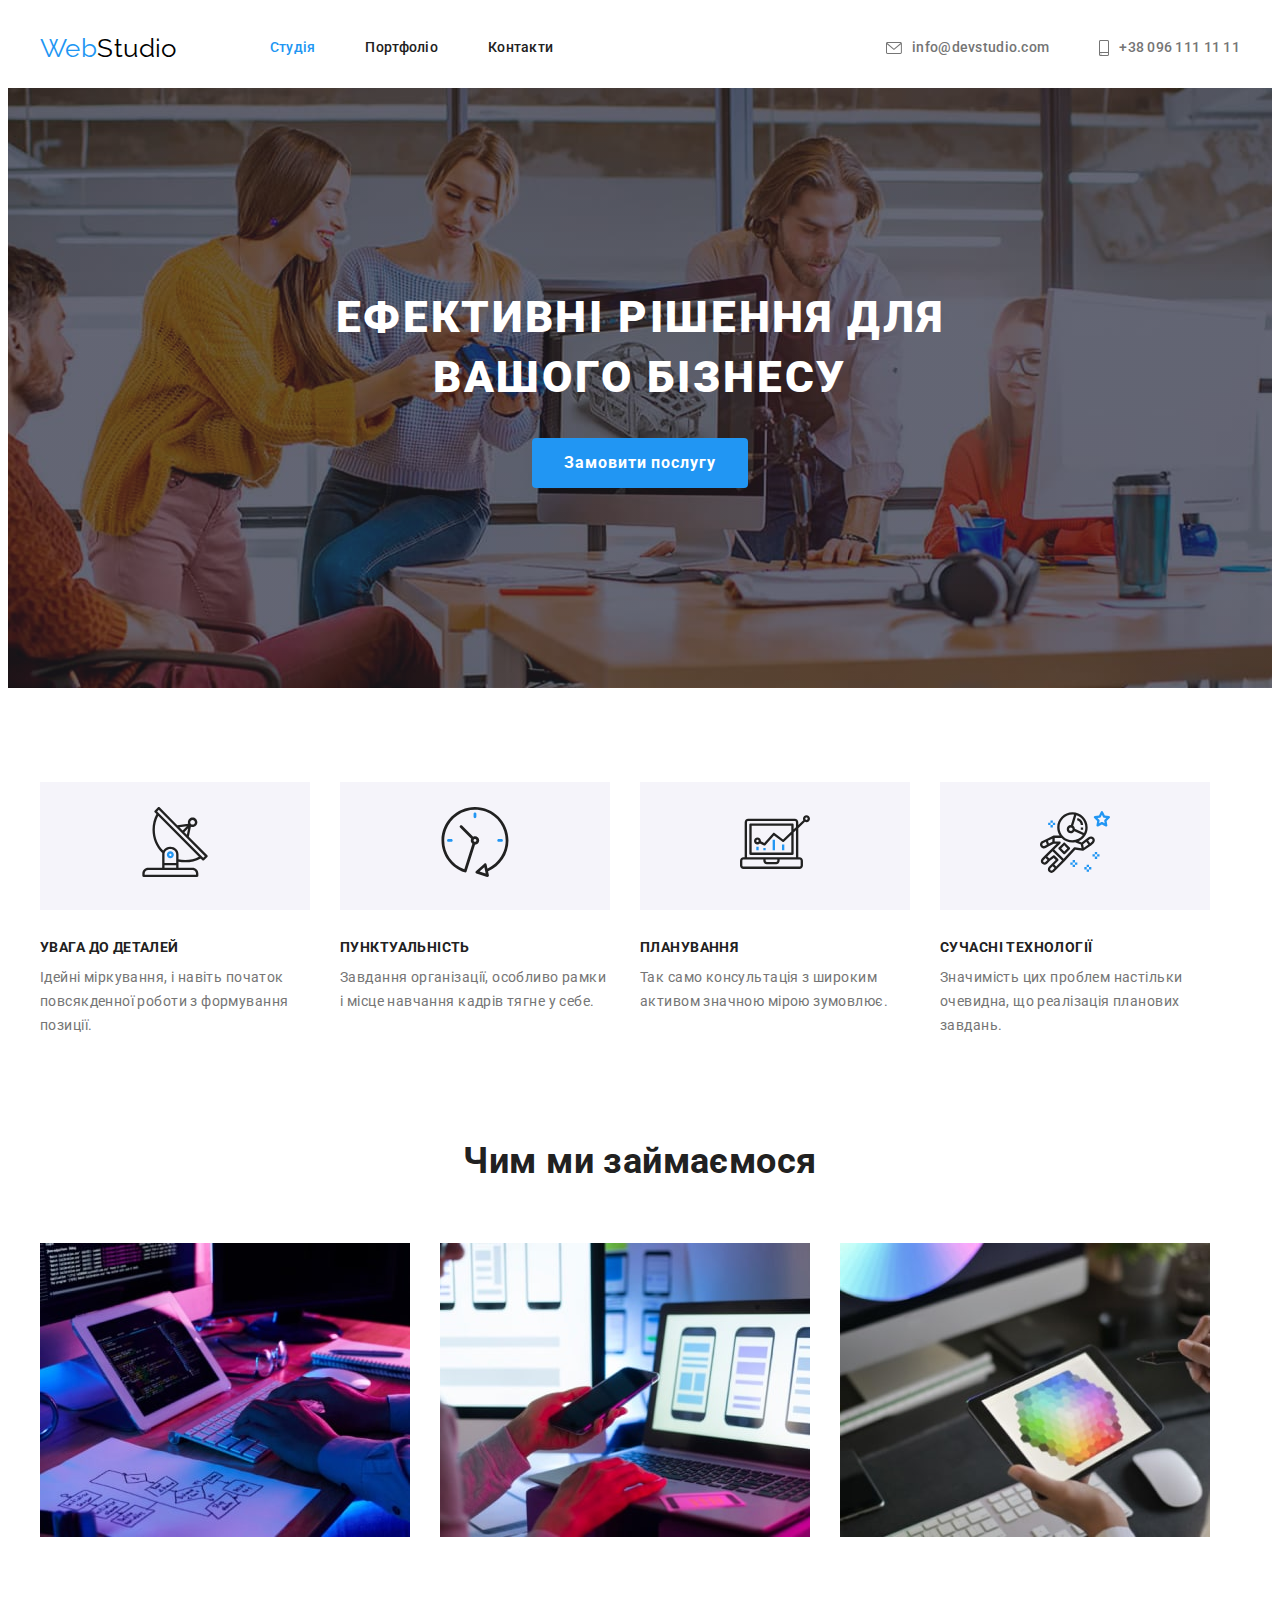
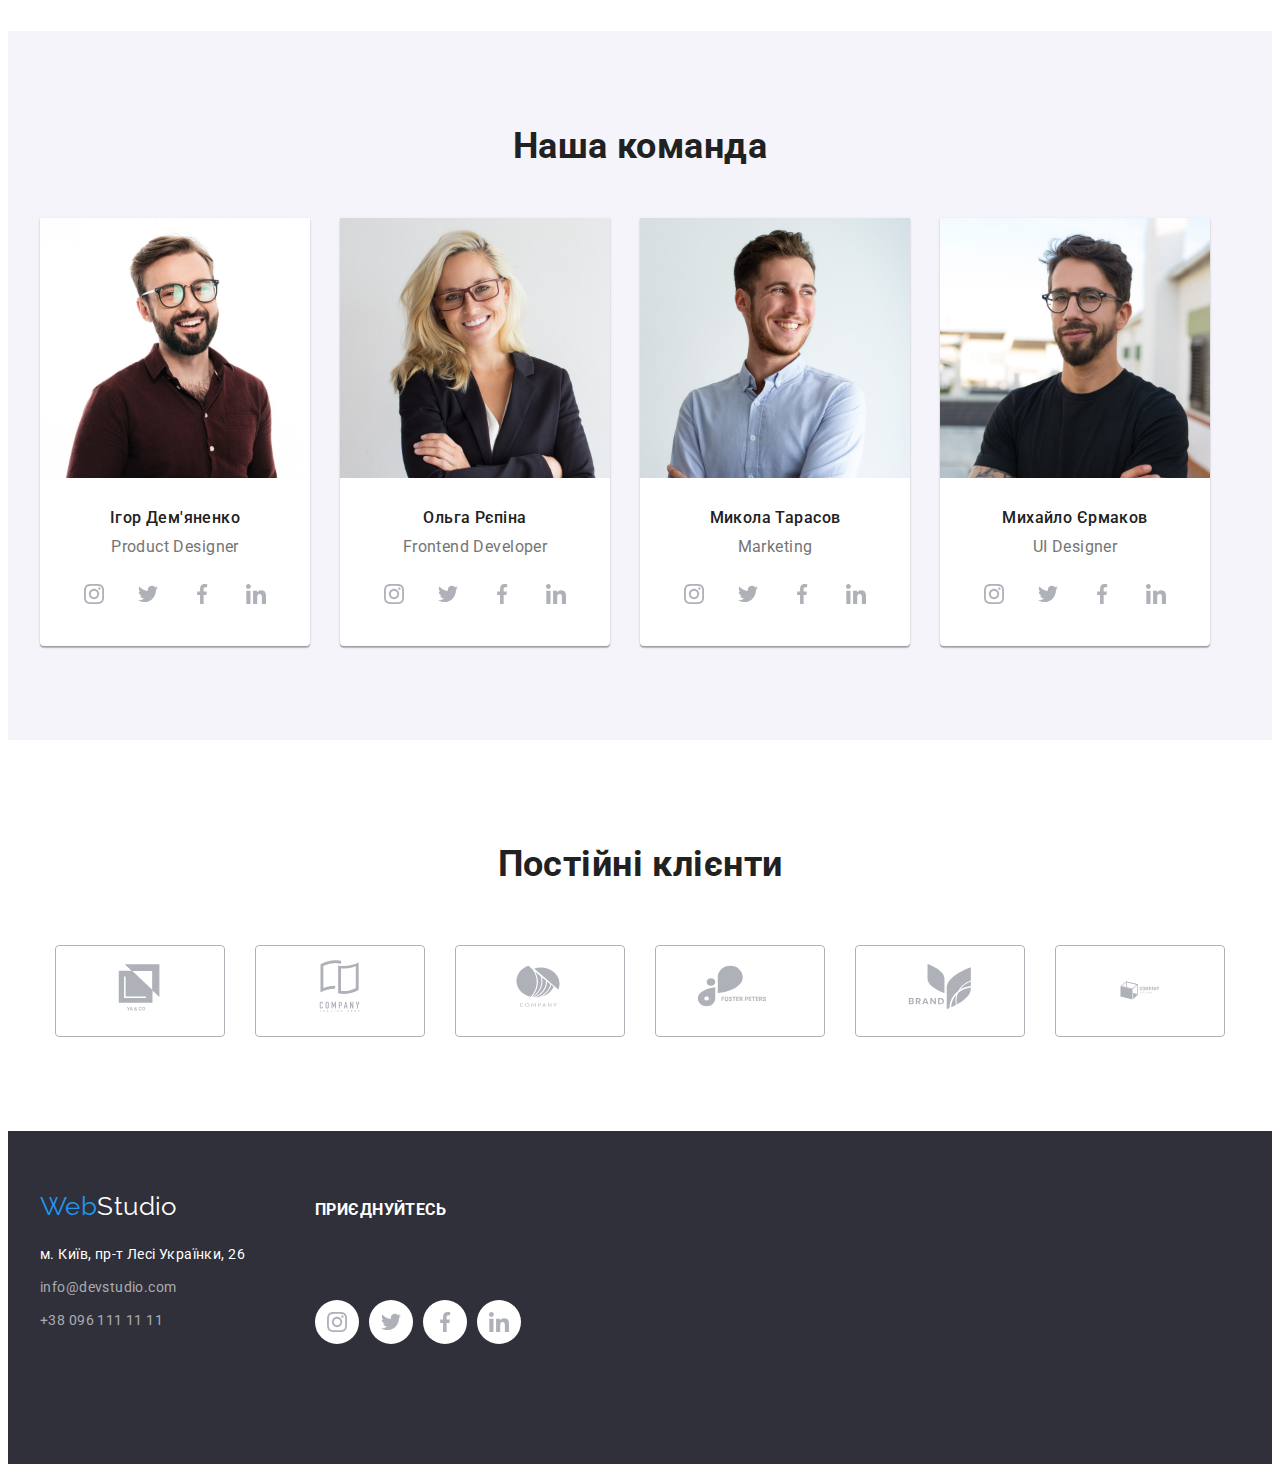
==== commit bb431cab: "Оновлення" ====
--- a/index.html
+++ b/index.html
@@ -25,13 +25,13 @@
         </ul>
       </nav>
       <ul class="contacts list">
-        <li class="contact"><a href="mailto:info@devstudio.com">
+        <li class="contact"><a class="link-contact" href="mailto:info@devstudio.com">
           <svg class="envelopep" width="16" height="12">
-          <use href="/images/icons.svg#icon-envelopep-hover"></use>
+          <use href="./images/icons.svg#icon-envelopep"></use>
         </svg> info@devstudio.com</a></li>
-        <li class="contact"> <a href="tel:+380961111111">
+        <li class="contact"> <a class="link-contact" href="tel:+380961111111">
           <svg class="smartphone" width="10" height="16">
-          <use href="/images/icons.svg#icon-smartphone"></use>
+          <use href="./images/icons.svg#icon-smartphone"></use>
         </svg>+38 096 111 11 11</a>
         </li>
       </ul>
@@ -53,7 +53,7 @@
         <li class="benefits-list">
           <div class="benefits-icon">
             <svg class="icon-antenna" width="70" height="70">
-              <use href="/images/icons.svg#icon-antenna"></use>
+              <use href="./images/icons.svg#icon-antenna"></use>
             </svg>
           </div>
           <h3 class="title">УВАГА ДО ДЕТАЛЕЙ</h3>
@@ -62,7 +62,7 @@
         <li class="benefits-list">
           <div class="benefits-icon">
             <svg class="icon-clock" width="70" height="70">
-              <use href="/images/icons.svg#icon-clock"></use>
+              <use href="./images/icons.svg#icon-clock"></use>
             </svg>
           </div>
           <h3 class="title">ПУНКТУАЛЬНІСТЬ</h3>
@@ -71,7 +71,7 @@
         <li class="benefits-list">
           <div class="benefits-icon">
             <svg class="icon-diagram" width="70" height="70">
-              <use href="/images/icons.svg#icon-diagram"></use>
+              <use href="./images/icons.svg#icon-diagram"></use>
             </svg>
           </div>
           <h3 class="title">ПЛАНУВАННЯ</h3>
@@ -80,7 +80,7 @@
         <li class="benefits-list">
           <div class="benefits-icon">
             <svg class="icon-astronaut" width="70" height="70">
-              <use href="/images/icons.svg#icon-astronaut"></use>
+              <use href="./images/icons.svg#icon-astronaut"></use>
             </svg>
           </div>
           <h3 class="title">СУЧАСНІ ТЕХНОЛОГІЇ</h3>
@@ -424,8 +424,8 @@
   </div>
     <div class="networks">
     <h3 class="footer-title title">ПРИЄДНУЙТЕСЬ</h3>
-    <ul class="footer-networks socials list">
-      <li class="socials-item">
+    <ul class="socials list">
+      <li class="socials-item footer">
         <a
           class="socials-link link"
           href="https://instagram.com"
@@ -433,7 +433,7 @@
           rel="noopener noreferrer"
           aria-label="instagram icon"
         >
-          <svg class="socials-icon" width="20" height="20">
+          <svg class="socials-icon network" width="20" height="20">
             <use href="./images/icons.svg#icon-instagram"></use>
           </svg>
         </a>
@@ -446,7 +446,7 @@
           target="_blank"
           rel="noopener noreferrer"
         >
-          <svg class="socials-icon" width="20" height="20">
+          <svg class="socials-icon network" width="20" height="20">
             <use href="./images/icons.svg#icon-twitter"></use>
           </svg>
         </a>
@@ -459,7 +459,7 @@
           target="_blank"
           rel="noopener noreferrer"
         >
-          <svg class="socials-icon" width="20" height="20">
+          <svg class="socials-icon network" width="20" height="20">
             <use href="./images/icons.svg#icon-facebook"></use>
           </svg>
         </a>
@@ -472,13 +472,13 @@
           target="_blank"
           rel="noopener noreferrer"
         >
-          <svg class="socials-icon" width="20" height="20">
+          <svg class="socials-icon network" width="20" height="20">
             <use href="./images/icons.svg#icon-linkedin"></use>
           </svg>
         </a>
       </li>
     </ul>
-    </div>
+  </div>
   </div>
   </footer>
 </body>
--- a/css/styles.css
+++ b/css/styles.css
@@ -108,20 +108,20 @@
   color: var(--accent-color);
 }
 
-.contact {
-  display: flex;
-  align-items: center;
-  gap: 10px;
-}
-
-.envelopep, .smartphone {
+.contacts .link-contact {
+  display: inline-flex;
+    align-items: center;
+}
+
+.envelopep {
   fill: currentColor;
-}
-/* .header-group {
-  display: flex;
-  align-items: center;
-  gap: 40px;
-} */
+  margin-right: 10px;
+}
+.smartphone {
+  fill: currentColor;
+  margin-right: 10px;
+}
+
 /* герой */
 .section {
   padding: 94px 0;
@@ -224,9 +224,7 @@
   padding: 25px 100px;
   margin-bottom: 30px;
 }
-/* .benefits-icon:not(:last-child) {
-  margin-right: 30px;
-} */
+
 /* чим займаємось */
 .work-list {
   display: flex;
@@ -316,18 +314,19 @@
 width: 170px;
 height: 92px;
 border: 1px solid #AFB1B8;
-filter: drop-shadow(0px 4px 4px rgba(0, 0, 0, 0.25));
 border-radius: 4px;
   background-color: var(--primary-background-color);
   color: #AFB1B8;
 }
-
+.client-icon {
+  color:  #AFB1B8;
+
+}
 .client-icon:hover,
 .client-icon:focus {
   background-color: var(--primary-background-color);
   color: var(--accent-color);
 }
-
 .client-icon {
   fill: currentColor;
 }
@@ -360,6 +359,8 @@
 .button:focus {
   color: var(--second-text-color);
   background-color: var(--accent-color);
+  box-shadow: 0px 3px 1px rgba(0, 0, 0, 0.1), 0px 1px 2px rgba(0, 0, 0, 0.08), 0px 2px 2px rgba(0, 0, 0, 0.12);
+border-radius: 4px;
 }
 .example {
   display: flex;
@@ -398,6 +399,11 @@
   padding-top: 60px;
   padding-bottom: 60px;
 }
+.footer .container {
+  display: flex;
+    align-items: baseline;
+}
+
 .logo-footer {
   color: var(--second-text-color);
   text-decoration: none;
@@ -425,16 +431,8 @@
 }
 
 .footer-contacts {
-  float: left;
   margin-right: 70px;
-}
-.footer-networks{
-
-
 }
 .footer-title {
   color: var(--second-text-color);
 }
-.networks {
-
-}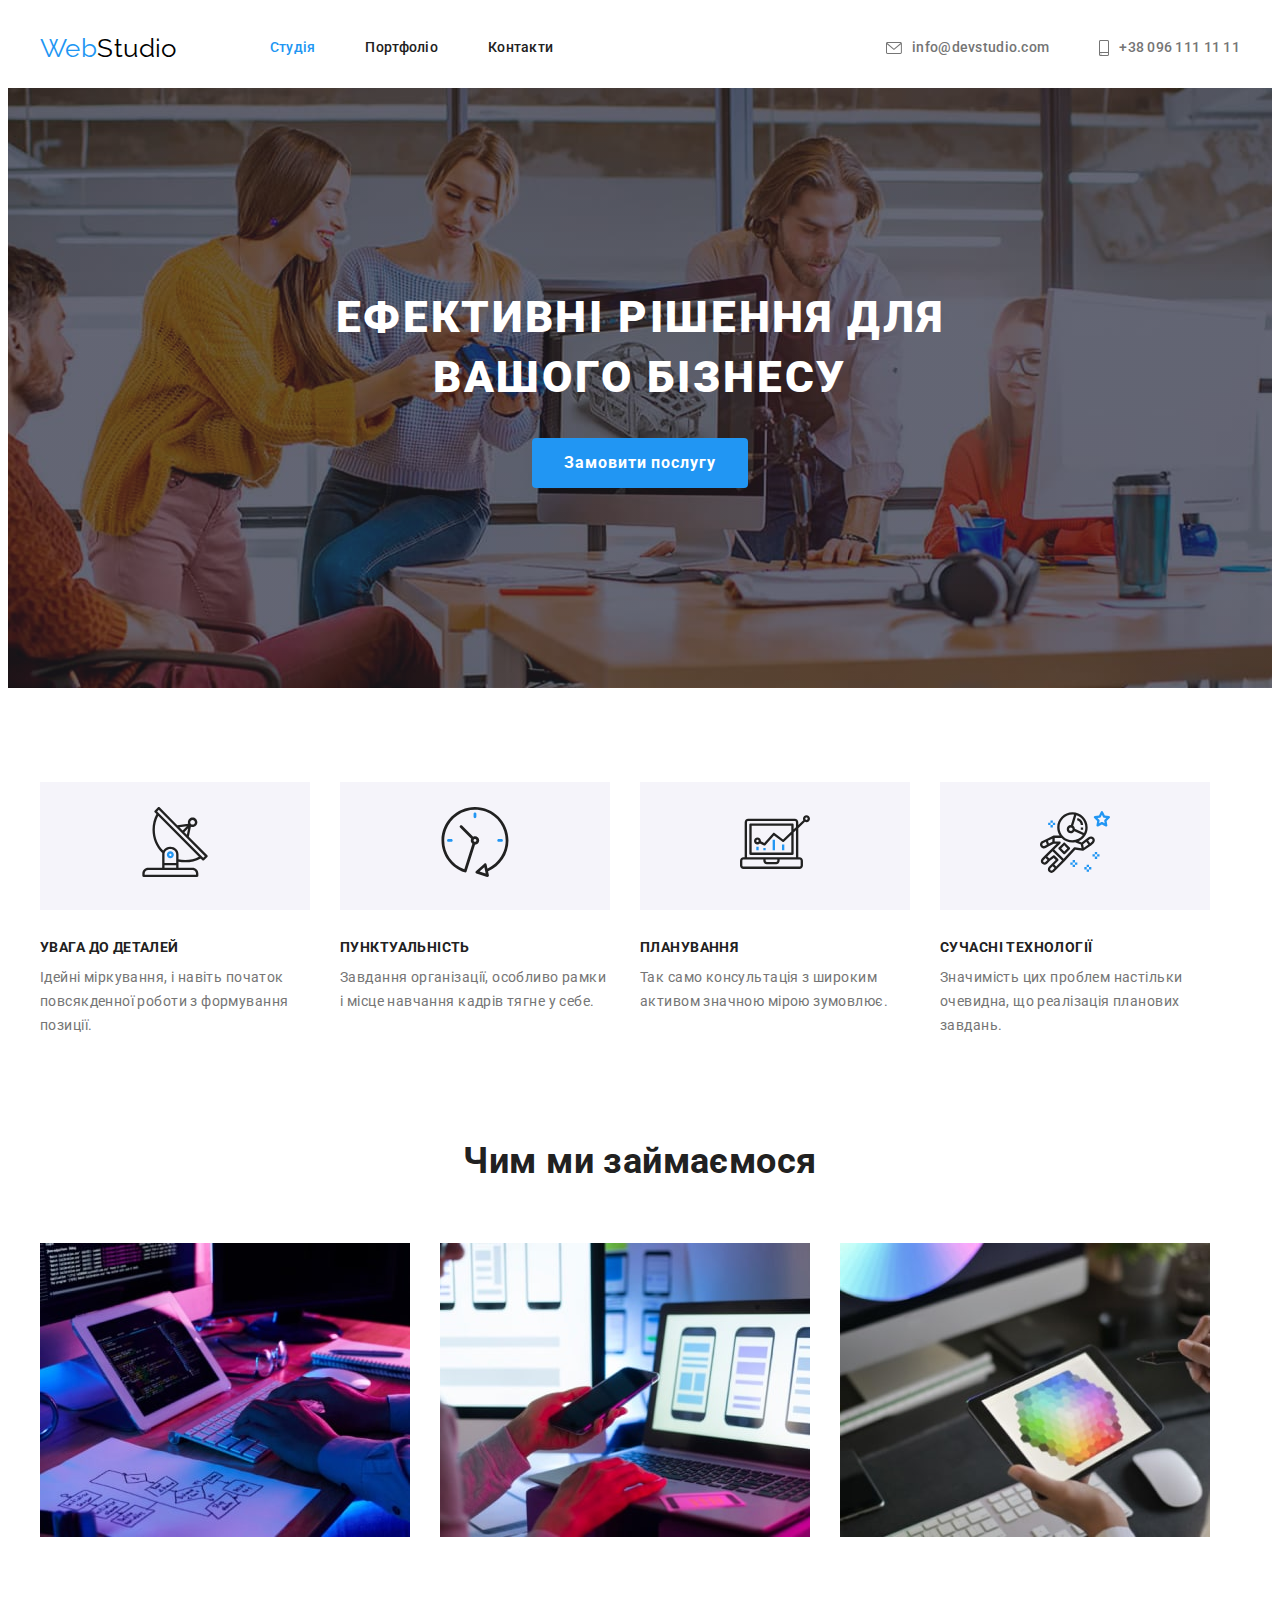
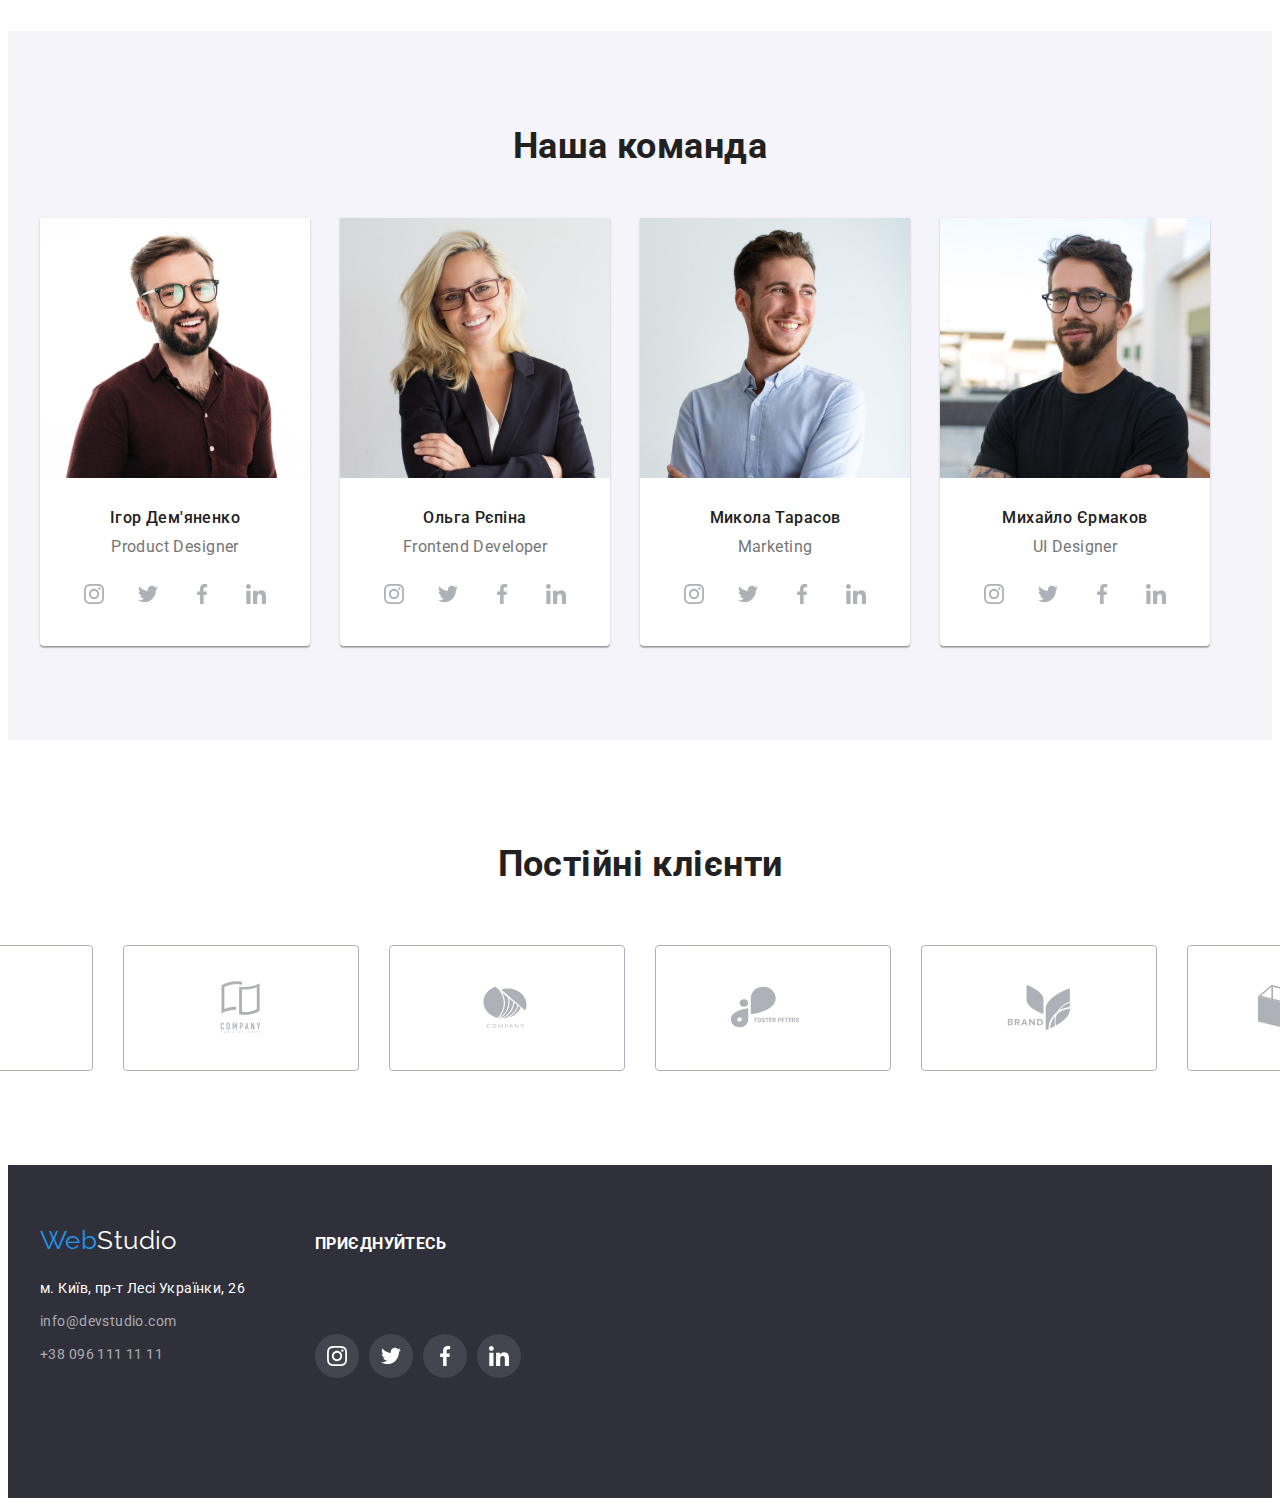
==== commit 90cf7715: "оновлення" ====
--- a/index.html
+++ b/index.html
@@ -409,7 +409,6 @@
       </div>
     </section>
   </main>
-  <footer>
   <footer class="footer list">
     <div class="container">
       <div class="footer-contacts">
@@ -427,7 +426,7 @@
     <ul class="socials list">
       <li class="socials-item footer">
         <a
-          class="socials-link link"
+          class="socials-link f link"
           href="https://instagram.com"
           target="_blank"
           rel="noopener noreferrer"
@@ -440,7 +439,7 @@
       </li>
       <li class="socials-item">
         <a
-          class="socials-link link"
+          class="socials-link f link"
           href="https://twitter.com"
           aria-label="Twitter icon"
           target="_blank"
@@ -453,7 +452,7 @@
       </li>
       <li class="socials-item">
         <a
-          class="socials-link link"
+          class="socials-link f link"
           href="https://facebook.com"
           aria-label="Facebook icon"
           target="_blank"
@@ -466,7 +465,7 @@
       </li>
       <li class="socials-item">
         <a
-          class="socials-link link"
+          class="socials-link f link"
           href="https://linkedin.com"
           aria-label="LinkedIn icon"
           target="_blank"
@@ -480,6 +479,6 @@
     </ul>
   </div>
   </div>
-  </footer>
+  </footer> 
 </body>
 </html>--- a/css/styles.css
+++ b/css/styles.css
@@ -303,13 +303,13 @@
   align-items: center;
   gap: 30px;
   margin-top: 50px;
-}
-
-.clients-logo {
+  cursor: pointer;
+}
+
+.clients .link {
   display: flex;
   justify-content: center;
   align-items: center;
-  box-sizing: border-box;
   padding: 16px 32px;
 width: 170px;
 height: 92px;
@@ -318,16 +318,16 @@
   background-color: var(--primary-background-color);
   color: #AFB1B8;
 }
-.client-icon {
+.clients .link {
   color:  #AFB1B8;
 
 }
-.client-icon:hover,
-.client-icon:focus {
-  background-color: var(--primary-background-color);
+.clients .link:hover,
+.clients .link:focus {
   color: var(--accent-color);
-}
-.client-icon {
+  border: 1px solid var(--accent-color);
+}
+.clients .link {
   fill: currentColor;
 }
 /* портфоліо */
@@ -372,6 +372,10 @@
   background-color: var(--primary-background-color);
   border: 1px solid #EEEEEE;
 }
+.example-job:hover,
+.example-job:focus {
+  box-shadow: 0px 1px 1px rgba(0, 0, 0, 0.12), 0px 4px 4px rgba(0, 0, 0, 0.06), 1px 4px 6px rgba(0, 0, 0, 0.16);
+}
 .example-job .content {
 padding: 20px 24px;
 }
@@ -395,13 +399,14 @@
 }
 /* футер */
 .footer {
+  display: block;
   background-color: var(--accent-background-color);
   padding-top: 60px;
   padding-bottom: 60px;
 }
 .footer .container {
   display: flex;
-    align-items: baseline;
+  align-items: baseline;
 }
 
 .logo-footer {
@@ -436,3 +441,14 @@
 .footer-title {
   color: var(--second-text-color);
 }
+.socials .f {
+  color: var(--second-text-color);
+  background: rgba(255, 255, 255, 0.1);
+} 
+/* .socials .f:hover,
+.socials .f:focus,{
+  background-color:var(--accent-color);
+}
+.socials .f {
+fill: currentColor;
+}  */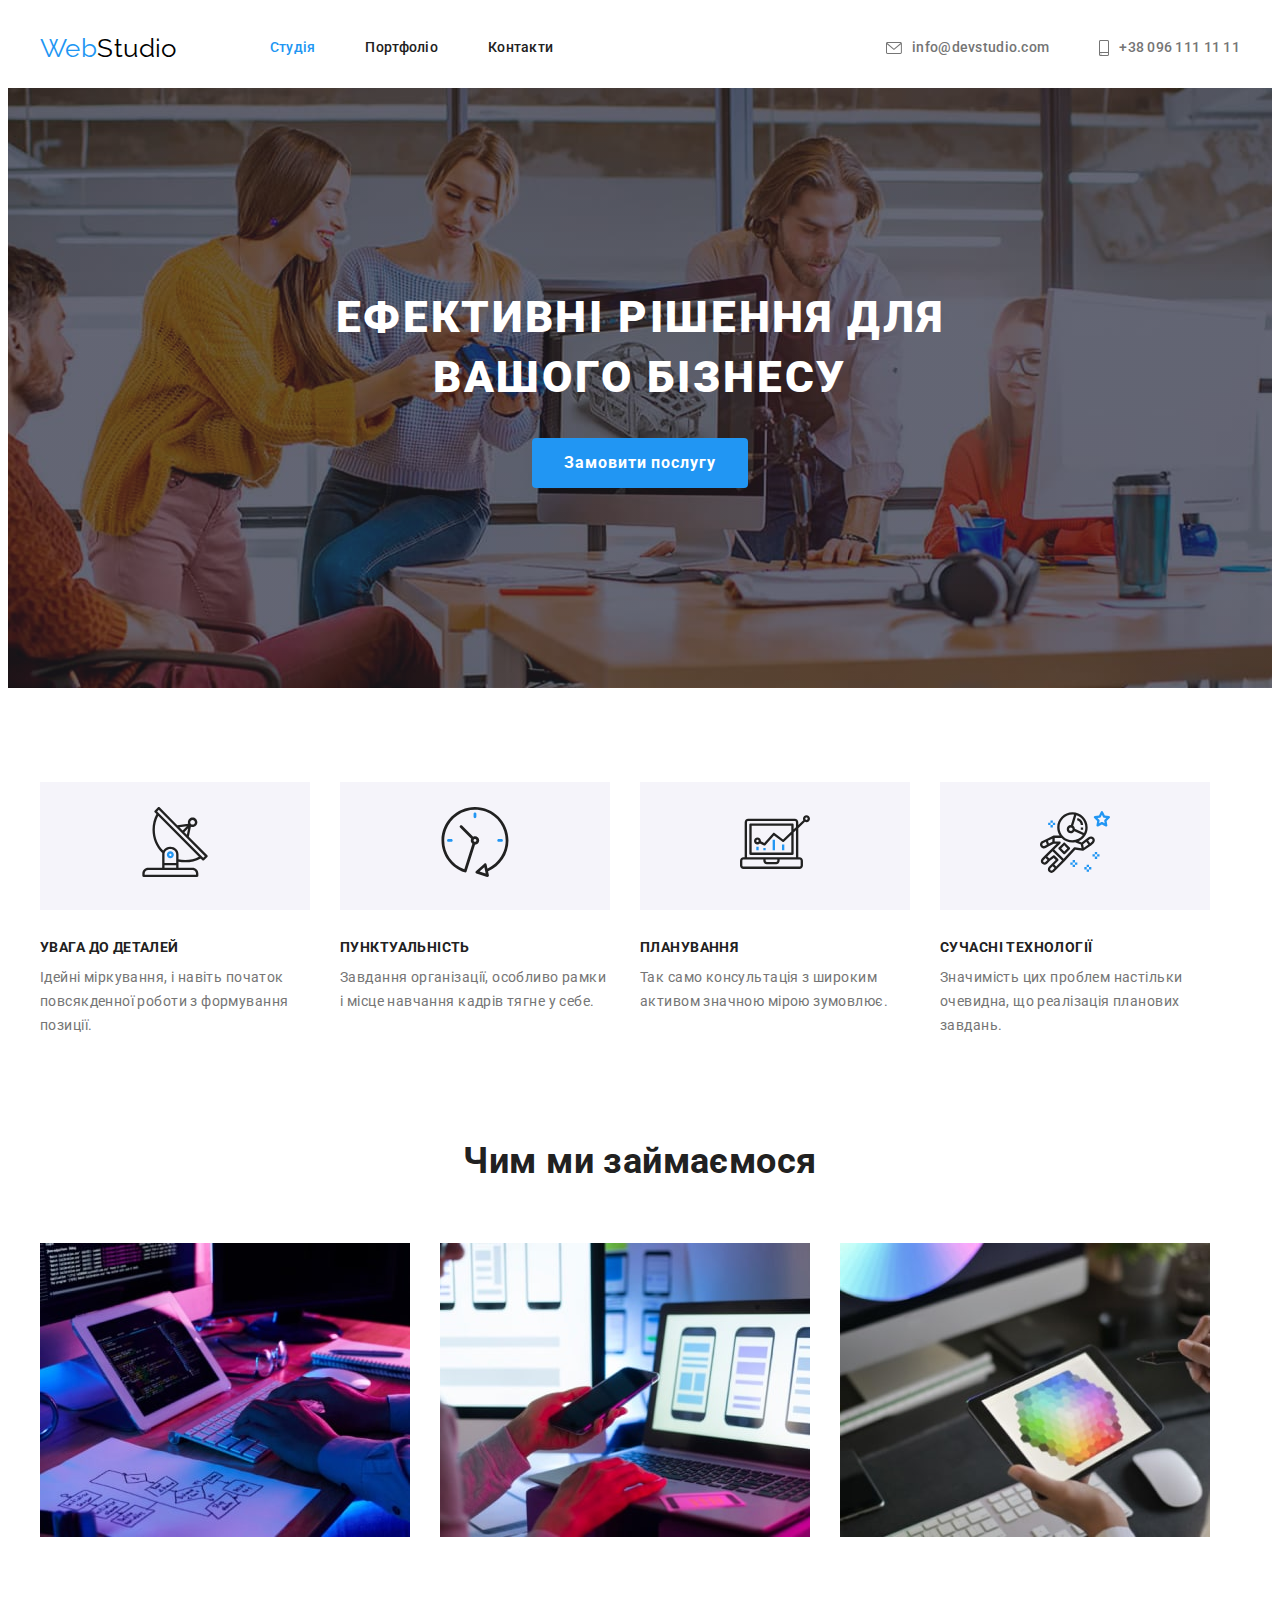
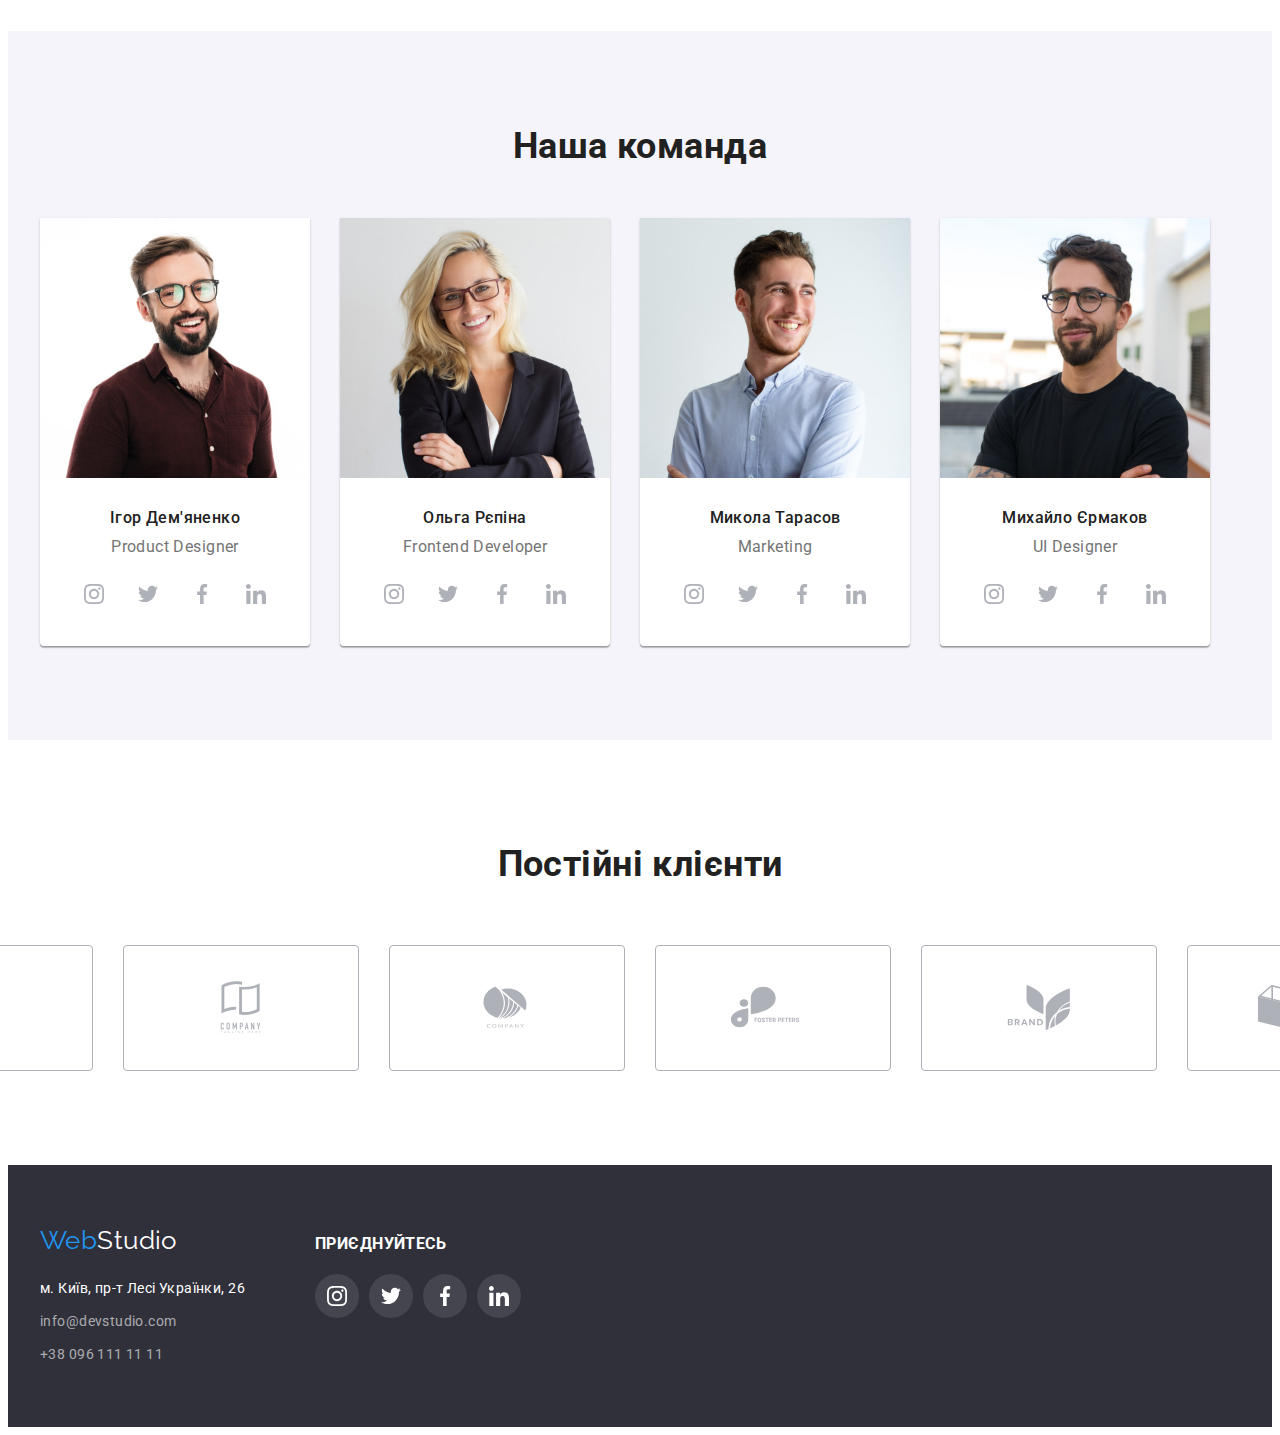
==== commit a65d960d: "оновлює стилі" ====
--- a/index.html
+++ b/index.html
@@ -424,7 +424,7 @@
     <div class="networks">
     <h3 class="footer-title title">ПРИЄДНУЙТЕСЬ</h3>
     <ul class="socials list">
-      <li class="socials-item footer">
+      <li class="socials-item">
         <a
           class="socials-link f link"
           href="https://instagram.com"
--- a/css/styles.css
+++ b/css/styles.css
@@ -445,10 +445,11 @@
   color: var(--second-text-color);
   background: rgba(255, 255, 255, 0.1);
 } 
-/* .socials .f:hover,
-.socials .f:focus,{
-  background-color:var(--accent-color);
+.socials .link:focus, 
+.socials .link:hover {
+    color: var(--second-text-color);
+    background-color:var(--accent-color);
 }
 .socials .f {
 fill: currentColor;
-}  */+} 